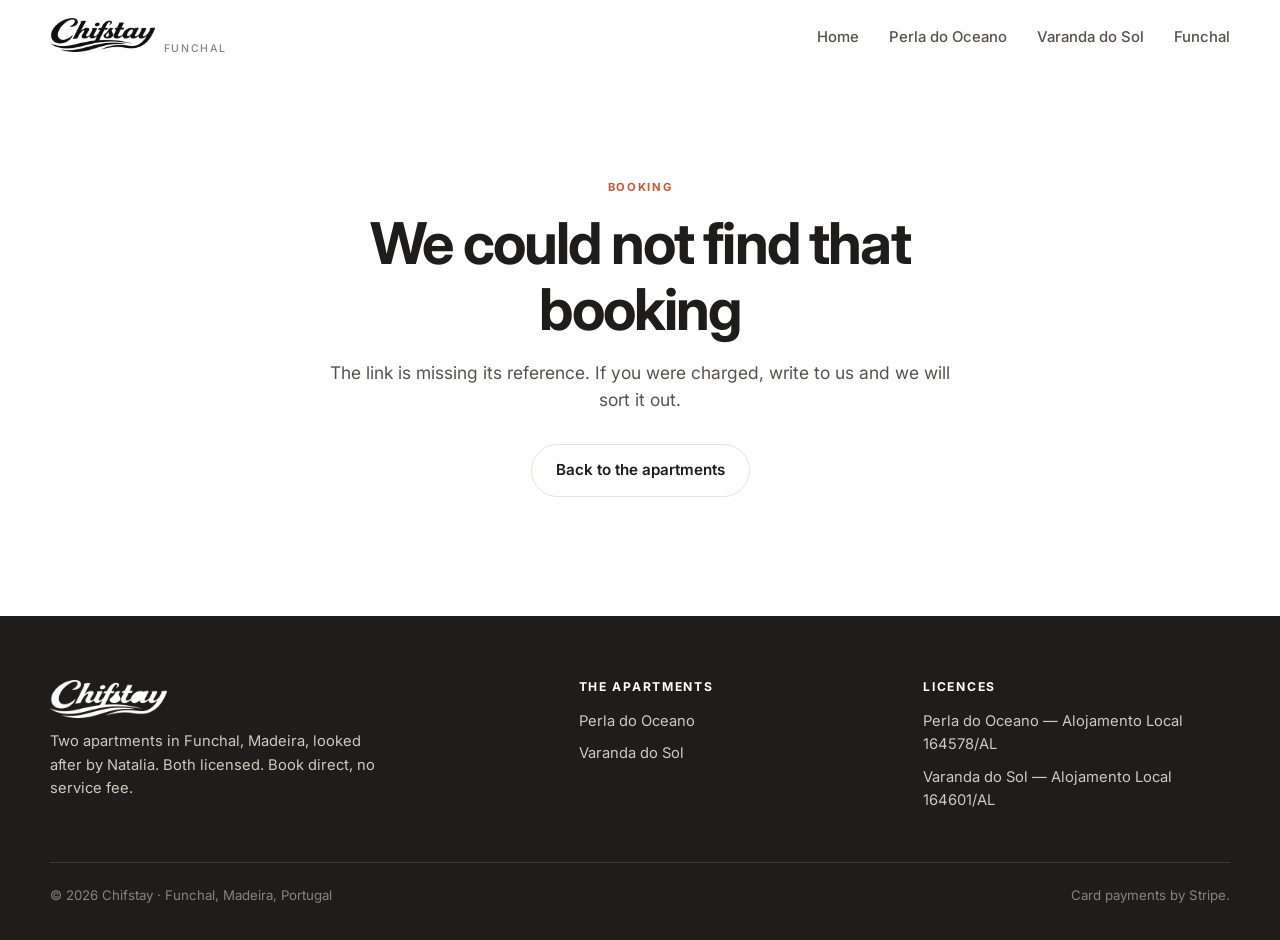
==== booking-done.html @ 0a86af69 "Clean URLs: no .html anywhere, and the home page is / GitHub Pages already served /perla-do-oceano f" ====
<!doctype html>
<html lang="en">
<head>
<meta charset="utf-8"/>
<meta name="viewport" content="width=device-width,initial-scale=1"/>
<title>Booking confirmed | Chifstay</title>
<meta name="description" content="Your Chifstay booking."/>
<meta name="robots" content="noindex,nofollow"/>
<link rel="canonical" href="https://chifstays.com/booking-done"/>
<meta property="og:type" content="website"/>
<meta property="og:title" content="Booking confirmed | Chifstay"/>
<meta property="og:description" content="Your Chifstay booking."/>
<meta property="og:url" content="https://chifstays.com/booking-done"/>
<meta name="twitter:card" content="summary_large_image"/>
<link rel="preconnect" href="https://fonts.googleapis.com"/>
<link rel="preconnect" href="https://fonts.gstatic.com" crossorigin/>
<link href="https://fonts.googleapis.com/css2?family=Inter:wght@400;500;600;700;800&display=swap" rel="stylesheet"/>
<link rel="stylesheet" href="style.css"/>
<script type="application/ld+json">{"@context":"https://schema.org","@type":"WebPage","name":"Booking confirmed"}</script>
</head>
<body>

<nav class="nav">
  <div class="wrap">
    <a class="brand" href="/" aria-label="Chifstay, Funchal">
      <img src="assets/logo-black.webp" alt="Chifstay" width="150" height="40"/>
      <small>Funchal</small>
    </a>
    <button class="nav-toggle" aria-label="Menu" aria-expanded="false"><span></span><span></span><span></span></button>
    <div class="nav-links">
      <a href="/">Home</a>
      <a href="/perla-do-oceano">Perla do Oceano</a>
      <a href="/varanda-do-sol">Varanda do Sol</a>
      <a href="/#funchal">Funchal</a>
    </div>
  </div>
</nav>


<section style="min-height:60vh;display:grid;place-items:center;text-align:center">
  <div class="wrap" style="max-width:620px">
    <p class="eyebrow" id="dnEyebrow">Booking</p>
    <h1 id="dnTitle" style="margin-bottom:16px">Checking your booking…</h1>
    <p class="lede" id="dnText" style="margin-inline:auto">One moment.</p>
    <div id="dnFacts" style="margin-top:26px"></div>
    <p style="margin-top:30px"><a class="btn btn-o" href="/">Back to the apartments</a></p>
  </div>
</section>

<script>
(function () {
  var API = 'https://chifbay-booking-api.chifandcopt.workers.dev/stays';
  var id = new URLSearchParams(location.search).get('id');
  var title = document.getElementById('dnTitle');
  var text  = document.getElementById('dnText');
  var facts = document.getElementById('dnFacts');

  function say(t, p) { title.textContent = t; text.textContent = p; }

  if (!id) { say('We could not find that booking', 'The link is missing its reference. If you were charged, write to us and we will sort it out.'); return; }

  /* The webhook usually lands before the guest does, but not always, so a
     booking still showing as held is worth one retry rather than an alarming
     message about a payment that did go through. */
  var tries = 0;
  (function check() {
    fetch(API + '/v1/booking/' + encodeURIComponent(id))
      .then(function (r) { return r.ok ? r.json() : Promise.reject(); })
      .then(function (b) {
        if (b.status !== 'paid' && tries++ < 4) { setTimeout(check, 2000); return; }
        if (b.status === 'paid') {
          say('You are booked', 'We have your payment and the dates are yours. You will hear from us with the keys and the arrival details.');
          facts.innerHTML = '<ul class="book-list" style="text-align:left;max-width:320px;margin:0 auto">'
            + '<li><span>Arrive</span><b>' + b.from + '</b></li>'
            + '<li><span>Leave</span><b>' + b.to + '</b></li>'
            + '<li><span>Nights</span><b>' + b.nights + '</b></li>'
            + '<li><span>Paid</span><b>&euro;' + (b.amount / 100).toFixed(0) + '</b></li></ul>';
        } else {
          say('Payment not completed', 'Nothing has been charged and the dates have been released. You can pick them again whenever you like.');
        }
      })
      .catch(function () {
        say('We could not load your booking', 'If your card was charged you are booked, and we will be in touch. Otherwise nothing was taken.');
      });
  })();
})();
</script>

<footer>
  <div class="wrap">
    <div class="foot-grid">
      <div>
        <div class="foot-brand"><img src="assets/logo-white.webp" alt="Chifstay" width="170" height="45"/></div>
        <p style="max-width:38ch;margin:0">Two apartments in Funchal, Madeira, looked after by Natalia. Both licensed. Book direct, no service fee.</p>
      </div>
      <div>
        <h4>The apartments</h4>
        <ul>
          <li><a href="/perla-do-oceano">Perla do Oceano</a></li>
          <li><a href="/varanda-do-sol">Varanda do Sol</a></li>
        </ul>
      </div>
      <div>
        <h4>Licences</h4>
        <ul>
          <li>Perla do Oceano — Alojamento Local 164578/AL</li>
          <li>Varanda do Sol — Alojamento Local 164601/AL</li>
        </ul>
      </div>
    </div>
    <div class="foot-legal">
      <span>© 2026 Chifstay · Funchal, Madeira, Portugal</span>
      <span>Card payments by Stripe.</span>
    </div>
  </div>
</footer>

<script src="app.js"></script>

</body>
</html>
---- style.css ----
/* Chifstay — two apartments in Funchal.
 *
 * The brief was: the movement and polish of chifbay.com, but an Airbnb-shaped
 * site with its own colours. So the reveal-on-scroll and the parallax are the
 * same technique as Chifbay, and everything else is deliberately the opposite:
 *
 *   Chifbay   dark navy ground, gold accent, huge serif display type, photos
 *             bled edge to edge, a video hero.
 *   Chifstay  white ground, terracotta accent, one clean sans, photos in a
 *             rounded grid with air around them, a still photo hero.
 *
 * Terracotta and sea teal come from the apartments themselves - the roof tiles
 * and the water in the real photos - not from Airbnb's pink, which belongs to
 * Airbnb.
 */

:root{
  /* ground and ink */
  --paper:#ffffff;
  --sand:#faf8f5;          /* section bands, so white sections still separate */
  --line:#e6e2dc;
  --ink:#1f1d1b;
  --ink-2:#57524c;         /* secondary text, passes AA on both grounds */
  --ink-3:#8a837a;

  /* accents */
  --terra:#c9563a;         /* the roof tiles */
  --terra-dark:#a8402a;
  --teal:#125f63;          /* the water */
  --gold:#c9922f;          /* the review stars only */

  --radius:14px;
  --radius-lg:20px;
  --shadow:0 2px 6px rgba(31,29,27,.05),0 12px 28px rgba(31,29,27,.07);
  --shadow-lift:0 4px 10px rgba(31,29,27,.07),0 20px 44px rgba(31,29,27,.12);
  --wrap:1180px;
  --nav-h:76px;
}

*{box-sizing:border-box}
html{scroll-behavior:smooth}
body{
  margin:0;background:var(--paper);color:var(--ink);
  font-family:'Inter',system-ui,-apple-system,'Segoe UI',sans-serif;
  font-size:16px;line-height:1.6;-webkit-font-smoothing:antialiased;
  overflow-x:hidden;
}
img{max-width:100%;display:block}
a{color:inherit;text-decoration:none}
h1,h2,h3,h4{margin:0;line-height:1.14;letter-spacing:-.022em;font-weight:700}
h1{font-size:clamp(2.1rem,4.6vw,3.6rem);letter-spacing:-.032em}
h2{font-size:clamp(1.6rem,2.9vw,2.4rem)}
h3{font-size:1.12rem}
p{margin:0 0 1em}
.wrap{width:min(100% - 40px,var(--wrap));margin-inline:auto}
.lede{font-size:1.09rem;color:var(--ink-2);max-width:62ch}
.eyebrow{
  font-size:.7rem;font-weight:700;letter-spacing:.15em;text-transform:uppercase;
  color:var(--terra);margin-bottom:14px;
}
.sand{background:var(--sand)}
section{padding:clamp(56px,8vw,104px) 0}
.sec-head{max-width:66ch;margin-bottom:clamp(28px,4vw,48px)}

/* ------------------------------------------------------------------ nav */
.nav{
  position:sticky;top:0;z-index:60;height:var(--nav-h);
  display:flex;align-items:center;
  background:rgba(255,255,255,.86);backdrop-filter:saturate(180%) blur(14px);
  border-bottom:1px solid transparent;transition:border-color .3s,box-shadow .3s;
}
.nav.stuck{border-bottom-color:var(--line);box-shadow:0 1px 12px rgba(31,29,27,.05)}
.nav .wrap{display:flex;align-items:center;justify-content:space-between;gap:24px}
.brand{display:flex;align-items:baseline;gap:9px;font-weight:800;font-size:1.24rem;letter-spacing:-.03em}
.brand span{color:var(--terra)}
.brand small{font-weight:500;font-size:.66rem;letter-spacing:.16em;text-transform:uppercase;color:var(--ink-3)}
.nav-links{display:flex;align-items:center;gap:30px;font-size:.93rem;font-weight:500;color:var(--ink-2)}
.nav-links a{position:relative;padding:4px 0}
.nav-links a::after{
  content:"";position:absolute;left:0;right:100%;bottom:0;height:2px;
  background:var(--terra);transition:right .3s cubic-bezier(.2,.8,.2,1);
}
.nav-links a:hover{color:var(--ink)}
.nav-links a:hover::after{right:0}
.nav-toggle{display:none;background:none;border:0;padding:8px;cursor:pointer}
.nav-toggle span{display:block;width:22px;height:2px;background:var(--ink);margin:5px 0;transition:transform .3s,opacity .3s}

/* ---------------------------------------------------------------- button */
.btn{
  display:inline-flex;align-items:center;justify-content:center;gap:9px;
  padding:13px 24px;border-radius:999px;font-weight:600;font-size:.95rem;
  border:1px solid transparent;cursor:pointer;
  transition:transform .22s cubic-bezier(.2,.8,.2,1),box-shadow .22s,background .22s,color .22s;
}
.btn:hover{transform:translateY(-2px)}
.btn-p{background:var(--terra);color:#fff;box-shadow:0 6px 18px rgba(201,86,58,.26)}
.btn-p:hover{background:var(--terra-dark);box-shadow:0 10px 26px rgba(201,86,58,.34)}
.btn-o{border-color:var(--line);background:#fff;color:var(--ink)}
.btn-o:hover{border-color:var(--ink);box-shadow:var(--shadow)}
.btn-lg{padding:16px 30px;font-size:1rem}

/* ------------------------------------------------------------------ hero
   A photo grid, the way a listing site opens: one tall picture and a stack of
   smaller ones. It also does the work of showing both flats at once, which a
   single hero image cannot. */
.hero{padding:clamp(28px,4vw,44px) 0 clamp(44px,6vw,72px)}
.hero-copy{max-width:min(100%,760px);margin-bottom:clamp(26px,3.4vw,40px)}
.hero h1{max-width:15ch}
.hero h1 em{font-style:normal;color:var(--terra)}
.hero-grid{
  display:grid;gap:12px;border-radius:var(--radius-lg);overflow:hidden;
  grid-template-columns:1.62fr 1fr 1fr;
  grid-template-rows:repeat(2,minmax(0,1fr));
  height:clamp(320px,52vw,540px);
}
.hero-grid figure{margin:0;position:relative;overflow:hidden;background:var(--sand)}
.hero-grid figure:first-child{grid-row:span 2}
.hero-grid img{width:100%;height:100%;object-fit:cover;transition:transform 1.1s cubic-bezier(.2,.8,.2,1)}
.hero-grid figure:hover img{transform:scale(1.045)}
.hero-facts{display:flex;flex-wrap:wrap;gap:8px 26px;margin-top:24px;font-size:.9rem;color:var(--ink-2)}
.hero-facts b{color:var(--ink);font-weight:600}

/* ------------------------------------------------------------ stay cards */
.stays{display:grid;gap:clamp(24px,3vw,36px);grid-template-columns:repeat(2,1fr)}
.stay{
  background:#fff;border:1px solid var(--line);border-radius:var(--radius-lg);
  overflow:hidden;display:flex;flex-direction:column;
  transition:transform .35s cubic-bezier(.2,.8,.2,1),box-shadow .35s,border-color .35s;
}
.stay:hover{transform:translateY(-6px);box-shadow:var(--shadow-lift);border-color:transparent}
.stay-shot{position:relative;aspect-ratio:4/3;overflow:hidden;background:var(--sand)}
.stay-shot img{width:100%;height:100%;object-fit:cover;transition:transform 1.1s cubic-bezier(.2,.8,.2,1)}
.stay:hover .stay-shot img{transform:scale(1.05)}
.badge{
  position:absolute;top:14px;left:14px;z-index:2;
  background:rgba(255,255,255,.95);border-radius:999px;padding:7px 14px;
  font-size:.74rem;font-weight:700;letter-spacing:.03em;box-shadow:var(--shadow);
}
.stay-body{padding:22px 24px 26px;display:flex;flex-direction:column;flex:1}
.stay-top{display:flex;align-items:flex-start;justify-content:space-between;gap:14px}
.rating{display:inline-flex;align-items:center;gap:5px;font-size:.9rem;font-weight:600;white-space:nowrap}
.rating svg{width:14px;height:14px;fill:var(--gold)}
.rating span{color:var(--ink-3);font-weight:400}
.stay-where{color:var(--ink-3);font-size:.9rem;margin:5px 0 12px}
.stay-body p{color:var(--ink-2);font-size:.96rem}
.stay-meta{
  display:flex;flex-wrap:wrap;gap:6px 16px;margin:2px 0 20px;
  font-size:.87rem;color:var(--ink-2);
}
.stay-meta span{display:inline-flex;align-items:center;gap:7px}
.stay-meta svg{width:15px;height:15px;stroke:var(--ink-3);fill:none;stroke-width:1.7}
.stay-cta{margin-top:auto;display:flex;gap:10px;flex-wrap:wrap}

/* ------------------------------------------------------------- feature row */
.feats{display:grid;gap:clamp(22px,3vw,34px);grid-template-columns:repeat(3,1fr)}
.feat{padding:26px;border-radius:var(--radius);background:#fff;border:1px solid var(--line)}
.feat .ico{
  width:42px;height:42px;border-radius:12px;display:grid;place-items:center;
  background:rgba(201,86,58,.09);margin-bottom:16px;
}
.feat .ico svg{width:20px;height:20px;stroke:var(--terra);fill:none;stroke-width:1.8}
.feat h3{margin-bottom:8px}
.feat p{color:var(--ink-2);font-size:.95rem;margin:0}

/* --------------------------------------------------------------- listing */
.listing-head{padding:clamp(24px,3vw,36px) 0 0}
.listing-head h1{margin-bottom:10px}
.listing-sub{display:flex;flex-wrap:wrap;align-items:center;gap:8px 18px;color:var(--ink-2);font-size:.95rem}
.gal{
  display:grid;gap:10px;grid-template-columns:2fr 1fr 1fr;
  grid-template-rows:repeat(2,minmax(0,1fr));
  height:clamp(300px,44vw,480px);border-radius:var(--radius-lg);overflow:hidden;margin:24px 0;
}
.gal figure{margin:0;overflow:hidden;position:relative;background:var(--sand);cursor:zoom-in}
.gal figure:first-child{grid-row:span 2}
.gal img{width:100%;height:100%;object-fit:cover;transition:transform 1s cubic-bezier(.2,.8,.2,1)}
.gal figure:hover img{transform:scale(1.05)}
.gal-more{
  position:absolute;right:16px;bottom:16px;background:rgba(255,255,255,.95);
  border-radius:10px;padding:9px 15px;font-size:.85rem;font-weight:600;box-shadow:var(--shadow);
}
.cols{display:grid;grid-template-columns:1fr 380px;gap:clamp(30px,4vw,58px);align-items:start}
.facts{display:flex;flex-wrap:wrap;align-items:center;gap:10px 28px;padding-bottom:26px;border-bottom:1px solid var(--line);margin-bottom:26px}
.facts span{display:inline-flex;align-items:center;gap:9px}
/* without an explicit size an inline SVG takes its natural box, which here was
   about 300px tall and pushed the row apart */
.facts svg{width:18px;height:18px;stroke:var(--ink-3);fill:none;stroke-width:1.7;flex:none}
.facts b{font-weight:600}

/* the every-room grid: photos vary in shape, so the frame has to be fixed or
   the rows go ragged */
.shots{display:grid;gap:14px;grid-template-columns:repeat(3,1fr)}
.shots figure{margin:0;aspect-ratio:4/3;overflow:hidden;border-radius:var(--radius);background:var(--sand);cursor:zoom-in}
.shots img{width:100%;height:100%;object-fit:cover;transition:transform 1s cubic-bezier(.2,.8,.2,1)}
.shots figure:hover img{transform:scale(1.05)}
@media(max-width:860px){.shots{grid-template-columns:repeat(2,1fr)}}
@media(max-width:560px){.shots{grid-template-columns:1fr}}
.amen{display:grid;grid-template-columns:repeat(2,1fr);gap:13px 24px;margin:0;padding:0;list-style:none}
.amen li{display:flex;align-items:center;gap:11px;color:var(--ink-2);font-size:.96rem}
.amen svg{width:17px;height:17px;stroke:var(--teal);fill:none;stroke-width:1.7;flex:none}
.amen li.off{color:var(--ink-3);text-decoration:line-through;text-decoration-color:var(--line)}
.amen li.off svg{stroke:var(--ink-3)}

/* booking card: sticky on desktop, a plain block on a phone */
.book{
  position:sticky;top:calc(var(--nav-h) + 22px);
  border:1px solid var(--line);border-radius:var(--radius-lg);
  padding:24px;box-shadow:var(--shadow);background:#fff;
}
.book .rating{margin-bottom:14px}
.book h3{margin-bottom:6px}
.book .note{font-size:.86rem;color:var(--ink-3);margin:14px 0 0}
.book .btn{width:100%}
.book-list{list-style:none;margin:18px 0 0;padding:18px 0 0;border-top:1px solid var(--line);font-size:.9rem;color:var(--ink-2)}
.book-list li{display:flex;justify-content:space-between;gap:14px;padding:5px 0}

/* --------------------------------------------------------------- reviews */
.revs{display:grid;gap:20px;grid-template-columns:repeat(3,1fr)}
.rev{border:1px solid var(--line);border-radius:var(--radius);padding:22px;background:#fff}
.rev .stars{color:var(--gold);letter-spacing:2px;font-size:.85rem;margin-bottom:10px}
.rev p{font-size:.95rem;color:var(--ink-2)}
.rev cite{font-style:normal;font-weight:600;font-size:.9rem}

/* -------------------------------------------------------------------- faq */
.faq{max-width:820px}
.faq details{border-bottom:1px solid var(--line);padding:20px 0}
.faq summary{
  cursor:pointer;font-weight:600;list-style:none;display:flex;
  justify-content:space-between;align-items:center;gap:20px;
}
.faq summary::-webkit-details-marker{display:none}
.faq summary::after{content:"+";font-size:1.4rem;color:var(--terra);transition:transform .3s;line-height:1}
.faq details[open] summary::after{transform:rotate(45deg)}
.faq p{margin:14px 0 0;color:var(--ink-2)}

/* ----------------------------------------------------------------- footer */
footer{background:var(--ink);color:#cfc9c1;padding:64px 0 34px;font-size:.92rem}
footer a:hover{color:#fff}
.foot-grid{display:grid;grid-template-columns:1.6fr 1fr 1fr;gap:38px;margin-bottom:40px}
footer h4{color:#fff;font-size:.76rem;letter-spacing:.14em;text-transform:uppercase;margin-bottom:16px;font-weight:700}
footer ul{list-style:none;margin:0;padding:0}
footer li{margin-bottom:9px}
.foot-brand{font-size:1.3rem;font-weight:800;color:#fff;letter-spacing:-.03em;margin-bottom:12px}
.foot-brand span{color:var(--terra)}
.foot-legal{border-top:1px solid rgba(255,255,255,.13);padding-top:22px;display:flex;flex-wrap:wrap;gap:8px 26px;justify-content:space-between;color:var(--ink-3);font-size:.83rem}

/* --------------------------------------------------------------- lightbox */
.lb{
  position:fixed;inset:0;z-index:200;background:rgba(20,18,16,.94);
  display:none;place-items:center;padding:28px;
}
.lb.on{display:grid}
.lb img{max-width:min(1200px,94vw);max-height:88vh;object-fit:contain;border-radius:8px}
.lb-close,.lb-prev,.lb-next{
  position:absolute;background:rgba(255,255,255,.12);border:0;color:#fff;
  width:46px;height:46px;border-radius:50%;font-size:1.3rem;cursor:pointer;
  display:grid;place-items:center;transition:background .2s;
}
.lb-close:hover,.lb-prev:hover,.lb-next:hover{background:rgba(255,255,255,.26)}
.lb-close{top:22px;right:22px}
.lb-prev{left:22px;top:50%;transform:translateY(-50%)}
.lb-next{right:22px;top:50%;transform:translateY(-50%)}
.lb-count{position:absolute;bottom:24px;left:50%;transform:translateX(-50%);color:#fff;font-size:.86rem;opacity:.75}

/* ------------------------------------------------------------------ motion
   Same idea as Chifbay: everything with .rv starts a little low and faded, and
   an IntersectionObserver adds .in when it arrives. Children of .rv-group are
   staggered by an inline delay so a row of cards arrives one after another. */
.rv{opacity:0;transform:translateY(24px);
    transition:opacity .8s cubic-bezier(.16,.8,.16,1),transform .8s cubic-bezier(.16,.8,.16,1)}
.rv.in{opacity:1;transform:none}

@media (prefers-reduced-motion:reduce){
  html{scroll-behavior:auto}
  .rv{opacity:1;transform:none;transition:none}
  .stay:hover,.btn:hover{transform:none}
  .hero-grid img,.gal img,.stay-shot img{transition:none}
}

/* ------------------------------------------------------------- responsive */
@media (max-width:960px){
  .cols{grid-template-columns:1fr}
  .book{position:static}
  .stays,.feats,.revs,.foot-grid{grid-template-columns:1fr}
  .feats,.revs{gap:16px}
}
@media (max-width:760px){
  .nav-links{
    position:fixed;inset:var(--nav-h) 0 auto;background:#fff;flex-direction:column;
    align-items:stretch;gap:0;padding:8px 20px 22px;border-bottom:1px solid var(--line);
    transform:translateY(-120%);transition:transform .34s cubic-bezier(.2,.8,.2,1);
  }
  .nav-links.open{transform:none}
  .nav-links a{padding:14px 0;border-bottom:1px solid var(--line)}
  .nav-toggle{display:block}
  .hero-grid,.gal{grid-template-columns:1fr;grid-template-rows:none;height:auto}
  .hero-grid figure:first-child,.gal figure:first-child{grid-row:auto}
  .hero-grid figure,.gal figure{aspect-ratio:4/3}
  .hero-grid figure:nth-child(n+3),.gal figure:nth-child(n+3){display:none}
  .amen{grid-template-columns:1fr}
}

/* ------------------------------------------------------------------ prices */
.price{font-size:.96rem;color:var(--ink-2);margin:0 0 16px}
.price b{color:var(--ink);font-size:1.05rem}
.price span{display:block;color:var(--terra);font-size:.85rem;font-weight:600;margin-top:2px}
.book-price{font-size:1.6rem;font-weight:700;letter-spacing:-.03em;margin:2px 0 4px}
.book-price span{font-size:.95rem;font-weight:400;color:var(--ink-2)}
.book-save{font-size:.88rem;color:var(--terra);font-weight:600;margin:0 0 14px}

/* --------------------------------------------------------------- wordmark
   The logo is a raster wordmark, so it is exported twice rather than
   recoloured by CSS: inverting anti-aliased black leaves grey fringes on the
   dark footer. Black on the nav, white on the footer, each with its own alpha. */
.brand img{height:34px;width:auto;display:block}
.foot-brand img{height:38px;width:auto;margin-bottom:12px}
@media (max-width:760px){ .brand img{height:28px} .brand small{display:none} }

/* ----------------------------------------------------------------- booking
   Lives inside the sticky card. Taken nights are struck through as well as
   greyed: colour alone is not a signal a colour-blind guest can read. */
.bk-wait,.bk-down{font-size:.92rem;color:var(--ink-2)}
.bk-down{border:1px solid var(--line);border-radius:var(--radius);padding:16px;background:var(--sand)}
.bk-down p{margin:0 0 8px}.bk-down p:last-child{margin:0;color:var(--ink-3);font-size:.86rem}
.bk-head{display:flex;align-items:center;justify-content:space-between;margin-bottom:12px}
.bk-head strong{font-size:.98rem}
.bk-nav{width:32px;height:32px;border-radius:50%;border:1px solid var(--line);background:#fff;
  cursor:pointer;font-size:1.1rem;line-height:1;color:var(--ink);transition:border-color .2s,background .2s}
.bk-nav:hover:not(:disabled){border-color:var(--ink)}
.bk-nav:disabled{opacity:.3;cursor:default}
.bk-grid{display:grid;grid-template-columns:repeat(7,1fr);gap:3px;margin-bottom:16px}
.bk-dow{text-align:center;font-size:.68rem;font-weight:700;letter-spacing:.06em;color:var(--ink-3);padding:4px 0}
.bk-pad{aspect-ratio:1}
.bk-day{aspect-ratio:1;border:0;background:none;border-radius:8px;cursor:pointer;font-size:.85rem;
  color:var(--ink);font-family:inherit;transition:background .15s,color .15s}
.bk-day:hover:not(:disabled){background:rgba(201,86,58,.12)}
.bk-day.is-taken{color:var(--ink-3);text-decoration:line-through;cursor:not-allowed}
.bk-day.is-past{color:var(--line);cursor:not-allowed}
.bk-day.is-from,.bk-day.is-to{background:var(--terra);color:#fff;font-weight:700}
.bk-day.is-mid{background:rgba(201,86,58,.16)}
.bk-sum{border-top:1px solid var(--line);padding-top:14px}
.bk-hint{font-size:.9rem;color:var(--ink-2);margin:0 0 6px}
.bk-rate{font-size:1.05rem;font-weight:700;margin:0}
.bk-row{display:flex;justify-content:space-between;gap:12px;font-size:.92rem;margin-bottom:10px}
.bk-total{display:flex;justify-content:space-between;align-items:baseline;gap:12px;
  padding:12px 0;border-top:1px solid var(--line);border-bottom:1px solid var(--line);margin-bottom:14px}
.bk-amount{font-size:1.5rem;letter-spacing:-.03em}
.bk-field{display:block;margin-bottom:10px}
.bk-field span{display:block;font-size:.78rem;font-weight:600;color:var(--ink-2);margin-bottom:4px}
.bk-field input{width:100%;padding:11px 13px;border:1px solid var(--line);border-radius:10px;
  font-family:inherit;font-size:.95rem;color:var(--ink);background:#fff}
.bk-field input:focus{outline:none;border-color:var(--terra);box-shadow:0 0 0 3px rgba(201,86,58,.14)}
.bk-go{width:100%;margin-top:4px}
.bk-note{font-size:.8rem;color:var(--ink-3);margin:10px 0 0;text-align:center}
.bk-err{font-size:.86rem;color:var(--terra-dark);font-weight:600;margin:10px 0 0}
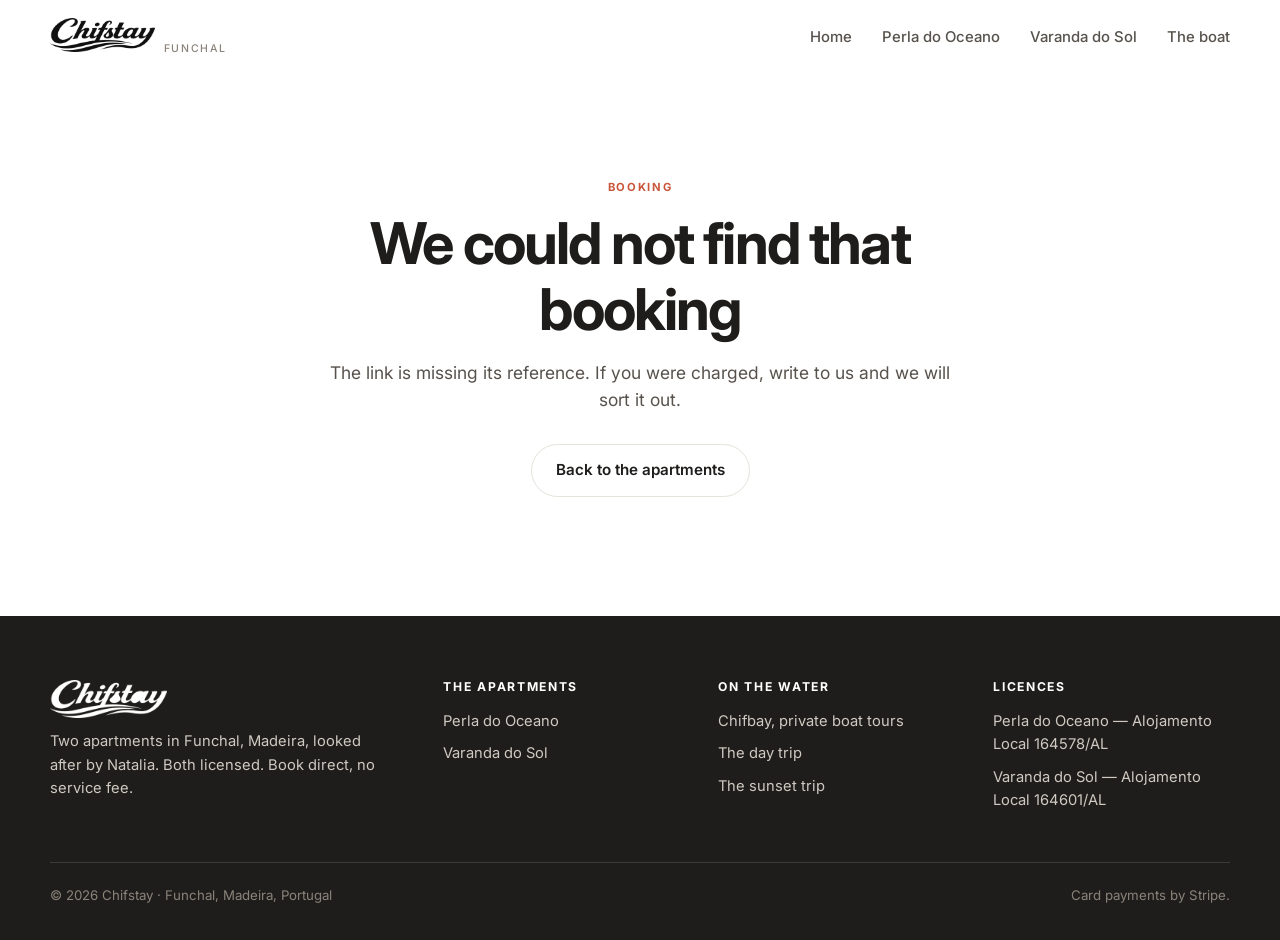
==== commit 4e066122: "Three fixes: the seven night rule, the phone menu, and links to the boat THE SEVEN NIGHT RULE WAS IN" ====
--- a/booking-done.html
+++ b/booking-done.html
@@ -31,7 +31,7 @@
       <a href="/">Home</a>
       <a href="/perla-do-oceano">Perla do Oceano</a>
       <a href="/varanda-do-sol">Varanda do Sol</a>
-      <a href="/#funchal">Funchal</a>
+      <a href="/#boat">The boat</a>
     </div>
   </div>
 </nav>
@@ -101,6 +101,14 @@
         </ul>
       </div>
       <div>
+        <h4>On the water</h4>
+        <ul>
+          <li><a href="https://chifbay.com" rel="noopener">Chifbay, private boat tours</a></li>
+          <li><a href="https://chifbay.com/hidden-coves-half-day" rel="noopener">The day trip</a></li>
+          <li><a href="https://chifbay.com/sunset-cruise" rel="noopener">The sunset trip</a></li>
+        </ul>
+      </div>
+      <div>
         <h4>Licences</h4>
         <ul>
           <li>Perla do Oceano — Alojamento Local 164578/AL</li>
--- a/style.css
+++ b/style.css
@@ -236,7 +236,7 @@
 /* ----------------------------------------------------------------- footer */
 footer{background:var(--ink);color:#cfc9c1;padding:64px 0 34px;font-size:.92rem}
 footer a:hover{color:#fff}
-.foot-grid{display:grid;grid-template-columns:1.6fr 1fr 1fr;gap:38px;margin-bottom:40px}
+.foot-grid{display:grid;grid-template-columns:1.5fr 1fr 1fr 1fr;gap:38px;margin-bottom:40px}
 footer h4{color:#fff;font-size:.76rem;letter-spacing:.14em;text-transform:uppercase;margin-bottom:16px;font-weight:700}
 footer ul{list-style:none;margin:0;padding:0}
 footer li{margin-bottom:9px}
@@ -285,12 +285,19 @@
   .feats,.revs{gap:16px}
 }
 @media (max-width:760px){
+  /* Closed, this panel must be gone, not merely pushed up. translateY(-120%)
+     was measured leaving its last 28px and its bottom border showing over the
+     header as a stray line across the top of every phone page: the panel sits
+     at top:76px, so a percentage of its own height never clears the header.
+     visibility does clear it, whatever the height turns out to be. */
   .nav-links{
     position:fixed;inset:var(--nav-h) 0 auto;background:#fff;flex-direction:column;
     align-items:stretch;gap:0;padding:8px 20px 22px;border-bottom:1px solid var(--line);
-    transform:translateY(-120%);transition:transform .34s cubic-bezier(.2,.8,.2,1);
+    visibility:hidden;transform:translateY(-14px);opacity:0;
+    transition:transform .3s cubic-bezier(.2,.8,.2,1),opacity .24s,visibility 0s .3s;
+    box-shadow:0 14px 30px rgba(31,29,27,.09);
   }
-  .nav-links.open{transform:none}
+  .nav-links.open{visibility:visible;transform:none;opacity:1;transition-delay:0s}
   .nav-links a{padding:14px 0;border-bottom:1px solid var(--line)}
   .nav-toggle{display:block}
   .hero-grid,.gal{grid-template-columns:1fr;grid-template-rows:none;height:auto}
@@ -353,3 +360,5 @@
 .bk-go{width:100%;margin-top:4px}
 .bk-note{font-size:.8rem;color:var(--ink-3);margin:10px 0 0;text-align:center}
 .bk-err{font-size:.86rem;color:var(--terra-dark);font-weight:600;margin:10px 0 0}
+.bk-day.is-short{color:var(--line);cursor:not-allowed}
+.bk-rule{font-size:.84rem;color:var(--terra);font-weight:600;margin:0 0 8px;line-height:1.45}
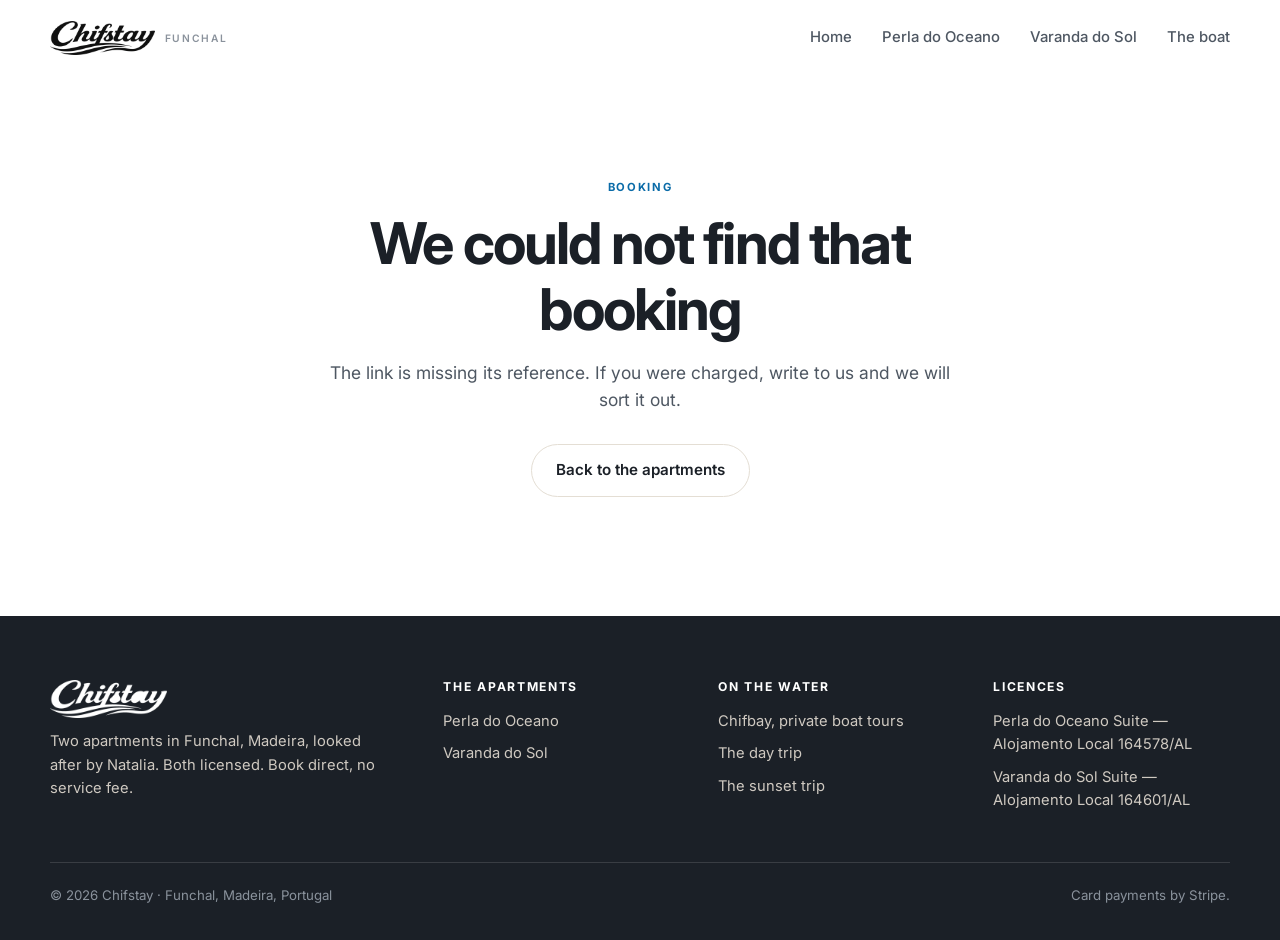
==== commit d5d737cb: "Name the flats Perla do Oceano Suite and Varanda do Sol Suite, as on Google" ====
--- a/booking-done.html
+++ b/booking-done.html
@@ -111,8 +111,8 @@
       <div>
         <h4>Licences</h4>
         <ul>
-          <li>Perla do Oceano — Alojamento Local 164578/AL</li>
-          <li>Varanda do Sol — Alojamento Local 164601/AL</li>
+          <li>Perla do Oceano Suite — Alojamento Local 164578/AL</li>
+          <li>Varanda do Sol Suite — Alojamento Local 164601/AL</li>
         </ul>
       </div>
     </div>
--- a/style.css
+++ b/style.css
@@ -6,33 +6,43 @@
  *
  *   Chifbay   dark navy ground, gold accent, huge serif display type, photos
  *             bled edge to edge, a video hero.
- *   Chifstay  white ground, terracotta accent, one clean sans, photos in a
+ *   Chifstay  white ground, sea-blue accent, one clean sans, photos in a
  *             rounded grid with air around them, a still photo hero.
  *
- * Terracotta and sea teal come from the apartments themselves - the roof tiles
- * and the water in the real photos - not from Airbnb's pink, which belongs to
- * Airbnb.
+ * The accent is the blue of the water in the real photos, not Airbnb's pink,
+ * which belongs to Airbnb.
  */
 
 :root{
+  /* The palette is read off the photographs, not chosen.
+     Measured across all 28 images: the dominant colour is warm sand at hue 30
+     with saturation around 0.25, and the only strongly saturated thing in any
+     frame is the sky and sea at hue 210, saturation 0.75.
+     The old terracotta accent sat at hue 15-30, the same family as the sand, so
+     it never separated from the photos and everything read muddy-warm. The
+     accent is now the blue: it is the one colour the pictures already contain
+     that nothing else on the page competes with, and it is what guests are
+     paying for. */
+
   /* ground and ink */
   --paper:#ffffff;
-  --sand:#faf8f5;          /* section bands, so white sections still separate */
-  --line:#e6e2dc;
-  --ink:#1f1d1b;
-  --ink-2:#57524c;         /* secondary text, passes AA on both grounds */
-  --ink-3:#8a837a;
+  --sand:#f7f4ef;          /* the warm neutral the rooms actually are */
+  --line:#e4ded4;
+  --ink:#1b2027;           /* charcoal with a blue cast, not a brown one */
+  --ink-2:#4e5762;
+  --ink-3:#8a929c;
 
   /* accents */
-  --terra:#c9563a;         /* the roof tiles */
-  --terra-dark:#a8402a;
-  --teal:#125f63;          /* the water */
-  --gold:#c9922f;          /* the review stars only */
+  --sea:#0a6ba8;           /* the water */
+  --sea-dark:#08507f;
+  --sea-soft:#e8f1f8;
+  --sand-deep:#a8895f;     /* the terracotta roofs, kept for small marks only */
+  --gold:#c9922f;          /* review stars only */
 
   --radius:14px;
   --radius-lg:20px;
-  --shadow:0 2px 6px rgba(31,29,27,.05),0 12px 28px rgba(31,29,27,.07);
-  --shadow-lift:0 4px 10px rgba(31,29,27,.07),0 20px 44px rgba(31,29,27,.12);
+  --shadow:0 2px 6px rgba(27,32,39,.05),0 12px 28px rgba(27,32,39,.07);
+  --shadow-lift:0 4px 10px rgba(27,32,39,.07),0 20px 44px rgba(27,32,39,.12);
   --wrap:1180px;
   --nav-h:76px;
 }
@@ -56,7 +66,7 @@
 .lede{font-size:1.09rem;color:var(--ink-2);max-width:62ch}
 .eyebrow{
   font-size:.7rem;font-weight:700;letter-spacing:.15em;text-transform:uppercase;
-  color:var(--terra);margin-bottom:14px;
+  color:var(--sea);margin-bottom:14px;
 }
 .sand{background:var(--sand)}
 section{padding:clamp(56px,8vw,104px) 0}
@@ -71,14 +81,18 @@
 }
 .nav.stuck{border-bottom-color:var(--line);box-shadow:0 1px 12px rgba(31,29,27,.05)}
 .nav .wrap{display:flex;align-items:center;justify-content:space-between;gap:24px}
-.brand{display:flex;align-items:baseline;gap:9px;font-weight:800;font-size:1.24rem;letter-spacing:-.03em}
-.brand span{color:var(--terra)}
-.brand small{font-weight:500;font-size:.66rem;letter-spacing:.16em;text-transform:uppercase;color:var(--ink-3)}
+/* center, not baseline. An image's baseline is its bottom edge, so FUNCHAL was
+   hanging off the foot of the wordmark, measured at 14.4px below its centre.
+   The art's own optical centre is 9px off in a 400px file, which is under a
+   pixel at the size it is drawn, so the box centre is the right anchor. */
+.brand{display:flex;align-items:center;gap:10px;font-weight:800;font-size:1.24rem;letter-spacing:-.03em}
+.brand span{color:var(--sea)}
+.brand small{font-weight:600;font-size:.64rem;line-height:1;padding-top:2px;letter-spacing:.16em;text-transform:uppercase;color:var(--ink-3)}
 .nav-links{display:flex;align-items:center;gap:30px;font-size:.93rem;font-weight:500;color:var(--ink-2)}
 .nav-links a{position:relative;padding:4px 0}
 .nav-links a::after{
   content:"";position:absolute;left:0;right:100%;bottom:0;height:2px;
-  background:var(--terra);transition:right .3s cubic-bezier(.2,.8,.2,1);
+  background:var(--sea);transition:right .3s cubic-bezier(.2,.8,.2,1);
 }
 .nav-links a:hover{color:var(--ink)}
 .nav-links a:hover::after{right:0}
@@ -93,8 +107,8 @@
   transition:transform .22s cubic-bezier(.2,.8,.2,1),box-shadow .22s,background .22s,color .22s;
 }
 .btn:hover{transform:translateY(-2px)}
-.btn-p{background:var(--terra);color:#fff;box-shadow:0 6px 18px rgba(201,86,58,.26)}
-.btn-p:hover{background:var(--terra-dark);box-shadow:0 10px 26px rgba(201,86,58,.34)}
+.btn-p{background:var(--sea);color:#fff;box-shadow:0 6px 18px rgba(10,107,168,.26)}
+.btn-p:hover{background:var(--sea-dark);box-shadow:0 10px 26px rgba(10,107,168,.34)}
 .btn-o{border-color:var(--line);background:#fff;color:var(--ink)}
 .btn-o:hover{border-color:var(--ink);box-shadow:var(--shadow)}
 .btn-lg{padding:16px 30px;font-size:1rem}
@@ -106,7 +120,7 @@
 .hero{padding:clamp(28px,4vw,44px) 0 clamp(44px,6vw,72px)}
 .hero-copy{max-width:min(100%,760px);margin-bottom:clamp(26px,3.4vw,40px)}
 .hero h1{max-width:15ch}
-.hero h1 em{font-style:normal;color:var(--terra)}
+.hero h1 em{font-style:normal;color:var(--sea)}
 .hero-grid{
   display:grid;gap:12px;border-radius:var(--radius-lg);overflow:hidden;
   grid-template-columns:1.62fr 1fr 1fr;
@@ -156,9 +170,9 @@
 .feat{padding:26px;border-radius:var(--radius);background:#fff;border:1px solid var(--line)}
 .feat .ico{
   width:42px;height:42px;border-radius:12px;display:grid;place-items:center;
-  background:rgba(201,86,58,.09);margin-bottom:16px;
-}
-.feat .ico svg{width:20px;height:20px;stroke:var(--terra);fill:none;stroke-width:1.8}
+  background:rgba(10,107,168,.09);margin-bottom:16px;
+}
+.feat .ico svg{width:20px;height:20px;stroke:var(--sea);fill:none;stroke-width:1.8}
 .feat h3{margin-bottom:8px}
 .feat p{color:var(--ink-2);font-size:.95rem;margin:0}
 
@@ -197,7 +211,7 @@
 @media(max-width:560px){.shots{grid-template-columns:1fr}}
 .amen{display:grid;grid-template-columns:repeat(2,1fr);gap:13px 24px;margin:0;padding:0;list-style:none}
 .amen li{display:flex;align-items:center;gap:11px;color:var(--ink-2);font-size:.96rem}
-.amen svg{width:17px;height:17px;stroke:var(--teal);fill:none;stroke-width:1.7;flex:none}
+.amen svg{width:17px;height:17px;stroke:var(--sand-deep);fill:none;stroke-width:1.7;flex:none}
 .amen li.off{color:var(--ink-3);text-decoration:line-through;text-decoration-color:var(--line)}
 .amen li.off svg{stroke:var(--ink-3)}
 
@@ -229,7 +243,7 @@
   justify-content:space-between;align-items:center;gap:20px;
 }
 .faq summary::-webkit-details-marker{display:none}
-.faq summary::after{content:"+";font-size:1.4rem;color:var(--terra);transition:transform .3s;line-height:1}
+.faq summary::after{content:"+";font-size:1.4rem;color:var(--sea);transition:transform .3s;line-height:1}
 .faq details[open] summary::after{transform:rotate(45deg)}
 .faq p{margin:14px 0 0;color:var(--ink-2)}
 
@@ -241,7 +255,7 @@
 footer ul{list-style:none;margin:0;padding:0}
 footer li{margin-bottom:9px}
 .foot-brand{font-size:1.3rem;font-weight:800;color:#fff;letter-spacing:-.03em;margin-bottom:12px}
-.foot-brand span{color:var(--terra)}
+.foot-brand span{color:var(--sea)}
 .foot-legal{border-top:1px solid rgba(255,255,255,.13);padding-top:22px;display:flex;flex-wrap:wrap;gap:8px 26px;justify-content:space-between;color:var(--ink-3);font-size:.83rem}
 
 /* --------------------------------------------------------------- lightbox */
@@ -310,10 +324,10 @@
 /* ------------------------------------------------------------------ prices */
 .price{font-size:.96rem;color:var(--ink-2);margin:0 0 16px}
 .price b{color:var(--ink);font-size:1.05rem}
-.price span{display:block;color:var(--terra);font-size:.85rem;font-weight:600;margin-top:2px}
+.price span{display:block;color:var(--sea);font-size:.85rem;font-weight:600;margin-top:2px}
 .book-price{font-size:1.6rem;font-weight:700;letter-spacing:-.03em;margin:2px 0 4px}
 .book-price span{font-size:.95rem;font-weight:400;color:var(--ink-2)}
-.book-save{font-size:.88rem;color:var(--terra);font-weight:600;margin:0 0 14px}
+.book-save{font-size:.88rem;color:var(--sea);font-weight:600;margin:0 0 14px}
 
 /* --------------------------------------------------------------- wordmark
    The logo is a raster wordmark, so it is exported twice rather than
@@ -340,11 +354,11 @@
 .bk-pad{aspect-ratio:1}
 .bk-day{aspect-ratio:1;border:0;background:none;border-radius:8px;cursor:pointer;font-size:.85rem;
   color:var(--ink);font-family:inherit;transition:background .15s,color .15s}
-.bk-day:hover:not(:disabled){background:rgba(201,86,58,.12)}
+.bk-day:hover:not(:disabled){background:rgba(10,107,168,.12)}
 .bk-day.is-taken{color:var(--ink-3);text-decoration:line-through;cursor:not-allowed}
 .bk-day.is-past{color:var(--line);cursor:not-allowed}
-.bk-day.is-from,.bk-day.is-to{background:var(--terra);color:#fff;font-weight:700}
-.bk-day.is-mid{background:rgba(201,86,58,.16)}
+.bk-day.is-from,.bk-day.is-to{background:var(--sea);color:#fff;font-weight:700}
+.bk-day.is-mid{background:rgba(10,107,168,.16)}
 .bk-sum{border-top:1px solid var(--line);padding-top:14px}
 .bk-hint{font-size:.9rem;color:var(--ink-2);margin:0 0 6px}
 .bk-rate{font-size:1.05rem;font-weight:700;margin:0}
@@ -356,9 +370,47 @@
 .bk-field span{display:block;font-size:.78rem;font-weight:600;color:var(--ink-2);margin-bottom:4px}
 .bk-field input{width:100%;padding:11px 13px;border:1px solid var(--line);border-radius:10px;
   font-family:inherit;font-size:.95rem;color:var(--ink);background:#fff}
-.bk-field input:focus{outline:none;border-color:var(--terra);box-shadow:0 0 0 3px rgba(201,86,58,.14)}
+.bk-field input:focus{outline:none;border-color:var(--sea);box-shadow:0 0 0 3px rgba(10,107,168,.14)}
 .bk-go{width:100%;margin-top:4px}
 .bk-note{font-size:.8rem;color:var(--ink-3);margin:10px 0 0;text-align:center}
-.bk-err{font-size:.86rem;color:var(--terra-dark);font-weight:600;margin:10px 0 0}
+.bk-err{font-size:.86rem;color:var(--sea-dark);font-weight:600;margin:10px 0 0}
 .bk-day.is-short{color:var(--line);cursor:not-allowed}
-.bk-rule{font-size:.84rem;color:var(--terra);font-weight:600;margin:0 0 8px;line-height:1.45}
+.bk-rule{font-size:.84rem;color:var(--sea);font-weight:600;margin:0 0 8px;line-height:1.45}
+
+/* One gallery: the five in the grid are laid out, the rest sit in the same
+   container as [hidden] so the lightbox has them in order without lengthening
+   the page. display:none on [hidden] is already in the reset. */
+.gal figure[hidden]{display:none}
+.gal-more{cursor:zoom-in}
+
+/* ------------------------------------------------------------ flat blocks
+   One section per apartment instead of a single grid mixing both. On a phone
+   they stack into two clean screens, which is the whole point: a mixed grid of
+   six photos told a visitor nothing about which flat was which. */
+.intro{padding:clamp(30px,5vw,56px) 0 clamp(20px,3vw,32px)}
+.intro .lede{margin-top:16px}
+.flat{padding:clamp(40px,5.5vw,72px) 0}
+.flat-in{display:grid;grid-template-columns:1.15fr 1fr;gap:clamp(26px,4vw,52px);align-items:center}
+.flat-in.flip .flat-shots{order:2}
+.flat-shots{display:grid;grid-template-columns:1fr 1fr;grid-template-rows:repeat(2,1fr);
+  gap:10px;border-radius:var(--radius-lg);overflow:hidden;aspect-ratio:4/3}
+.flat-shots figure{margin:0;overflow:hidden;background:var(--sand)}
+.flat-shots figure.lead{grid-row:span 2}
+.flat-shots img{width:100%;height:100%;object-fit:cover;transition:transform 1.1s cubic-bezier(.2,.8,.2,1)}
+.flat-shots figure:hover img{transform:scale(1.05)}
+.badge-flat{display:inline-block;background:var(--sea-soft);color:var(--sea-dark);border-radius:999px;
+  padding:6px 14px;font-size:.72rem;font-weight:700;letter-spacing:.03em;margin-bottom:14px}
+.flat-copy h2{margin-bottom:6px}
+.flat-where{color:var(--ink-3);font-size:.95rem;margin:0 0 10px}
+.flat-copy .rating{margin-bottom:16px}
+.flat-copy > p{color:var(--ink-2)}
+@media (max-width:860px){
+  /* Two separate rules. Grouping them applied grid-template-columns:1fr to the
+     inner photo grid of the flipped block as well, which collapsed its three
+     photos into one column and left the second apartment showing a single
+     picture where the first showed three. */
+  .flat-in{grid-template-columns:1fr}
+  .flat-in.flip .flat-shots{order:0}
+  .flat-shots{aspect-ratio:3/2}
+  .flat{padding:34px 0}
+}
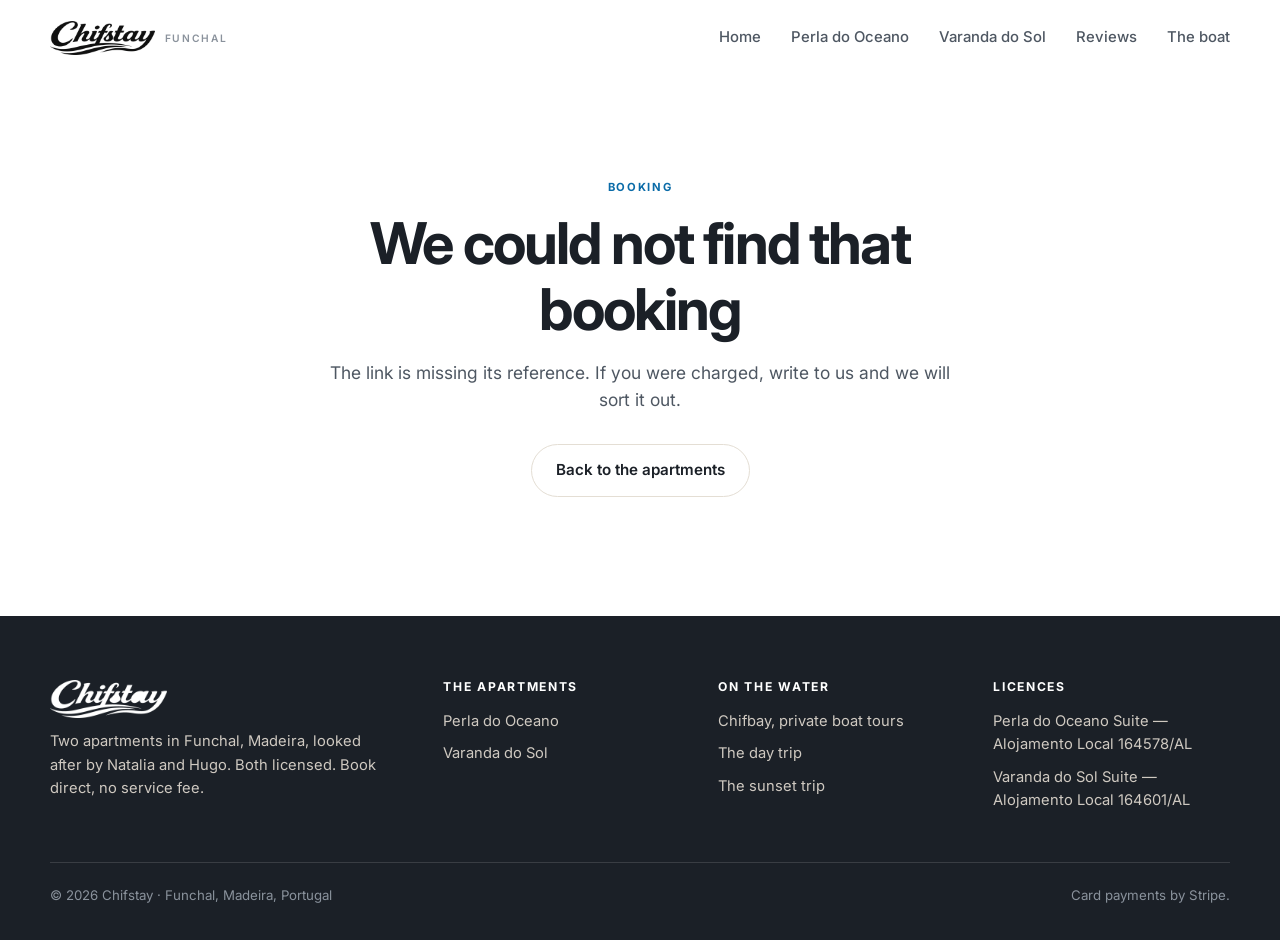
==== commit 89d7caa2: "Guest reviews from Airbnb on every page, area map, share images - fetch-reviews.mjs pulls all review" ====
--- a/booking-done.html
+++ b/booking-done.html
@@ -12,6 +12,8 @@
 <meta property="og:description" content="Your Chifstay booking."/>
 <meta property="og:url" content="https://chifstays.com/booking-done"/>
 <meta name="twitter:card" content="summary_large_image"/>
+
+
 <link rel="preconnect" href="https://fonts.googleapis.com"/>
 <link rel="preconnect" href="https://fonts.gstatic.com" crossorigin/>
 <link href="https://fonts.googleapis.com/css2?family=Inter:wght@400;500;600;700;800&display=swap" rel="stylesheet"/>
@@ -31,6 +33,7 @@
       <a href="/">Home</a>
       <a href="/perla-do-oceano">Perla do Oceano</a>
       <a href="/varanda-do-sol">Varanda do Sol</a>
+      <a href="/#reviews">Reviews</a>
       <a href="/#boat">The boat</a>
     </div>
   </div>
@@ -91,7 +94,7 @@
     <div class="foot-grid">
       <div>
         <div class="foot-brand"><img src="assets/logo-white.webp" alt="Chifstay" width="170" height="45"/></div>
-        <p style="max-width:38ch;margin:0">Two apartments in Funchal, Madeira, looked after by Natalia. Both licensed. Book direct, no service fee.</p>
+        <p style="max-width:38ch;margin:0">Two apartments in Funchal, Madeira, looked after by Natalia and Hugo. Both licensed. Book direct, no service fee.</p>
       </div>
       <div>
         <h4>The apartments</h4>
@@ -125,5 +128,6 @@
 
 <script src="app.js"></script>
 
+
 </body>
 </html>
--- a/style.css
+++ b/style.css
@@ -414,3 +414,50 @@
   .flat-shots{aspect-ratio:3/2}
   .flat{padding:34px 0}
 }
+
+/* ------------------------------------------------------------- reviews
+   Cards in the same white-on-sand language as .feat. Stars in --gold, the
+   only place gold is used. */
+.hero-rating{display:inline-flex;align-items:center;gap:6px;color:var(--ink);text-decoration:none}
+.hero-rating svg{width:16px;height:16px;fill:var(--gold);stroke:none}
+.hero-rating:hover b{color:var(--sea)}
+.revs{display:grid;grid-template-columns:repeat(3,minmax(0,1fr));gap:18px;align-items:start}
+.rev{background:#fff;border:1px solid var(--line);border-radius:var(--radius);padding:22px 22px 20px}
+.rev header{display:flex;align-items:center;gap:12px}
+.rev header div{display:flex;flex-direction:column;line-height:1.3}
+.rev header span:not(.rev-av){color:var(--ink-3);font-size:.86rem}
+.rev-av{width:42px;height:42px;border-radius:50%;display:grid;place-items:center;flex:none;
+  background:var(--sea-soft);color:var(--sea-dark);font-weight:700}
+.rev-meta{display:flex;flex-wrap:wrap;gap:4px 14px;align-items:center;margin:12px 0 10px;font-size:.84rem;color:var(--ink-3)}
+.rev-stars{font-size:.95rem}
+.rev-stars{color:var(--gold);letter-spacing:1px}
+.rev-stars i{color:var(--line);font-style:normal}
+.rev-text p{margin:0 0 8px;color:var(--ink-2);font-size:.95rem}
+.rev-orig{margin-top:6px;font-size:.84rem;color:var(--ink-3)}
+.rev-orig summary{cursor:pointer}
+.rev-orig p{margin:8px 0 0;font-style:italic}
+.rev-links{display:flex;flex-wrap:wrap;gap:12px;margin-top:28px}
+.rev-links svg{width:15px;height:15px;fill:var(--gold);stroke:none;vertical-align:-2px}
+.rev-head{display:grid;grid-template-columns:auto 1fr;gap:clamp(24px,5vw,72px);align-items:center;margin-bottom:clamp(28px,4vw,44px)}
+.rev-score{display:flex;flex-direction:column;align-items:flex-start}
+.rev-score svg{width:30px;height:30px;fill:var(--gold);stroke:none}
+.rev-score b{font-size:clamp(2.6rem,6vw,3.6rem);line-height:1;letter-spacing:-.03em;margin-top:6px}
+.rev-score span{color:var(--ink-3);font-size:.92rem;margin-top:6px}
+.rev-cats{list-style:none;margin:0;padding:0;display:grid;grid-template-columns:repeat(2,minmax(0,1fr));gap:12px 36px}
+.rev-cats li{display:grid;grid-template-columns:110px 1fr 30px;align-items:center;gap:12px;font-size:.92rem}
+.rev-cats i{height:4px;border-radius:4px;background:var(--line);overflow:hidden}
+.rev-cats em{display:block;height:100%;background:var(--ink)}
+.rev-cats b{text-align:right}
+@media (max-width:960px){ .revs{grid-template-columns:repeat(2,minmax(0,1fr))} }
+@media (max-width:640px){
+  .revs{grid-template-columns:1fr}
+  .rev-head{grid-template-columns:1fr}
+  .rev-cats{grid-template-columns:1fr}
+  .rev-links .btn{width:100%;justify-content:center;text-align:center}
+}
+
+/* ----------------------------------------------------------------- map */
+.map .leaflet-tile-pane{filter:saturate(.75)}
+.map{height:clamp(300px,42vw,440px);border-radius:var(--radius);overflow:hidden;border:1px solid var(--line);
+  background:var(--sand);z-index:0}
+.map .leaflet-control-attribution{font-size:10px}
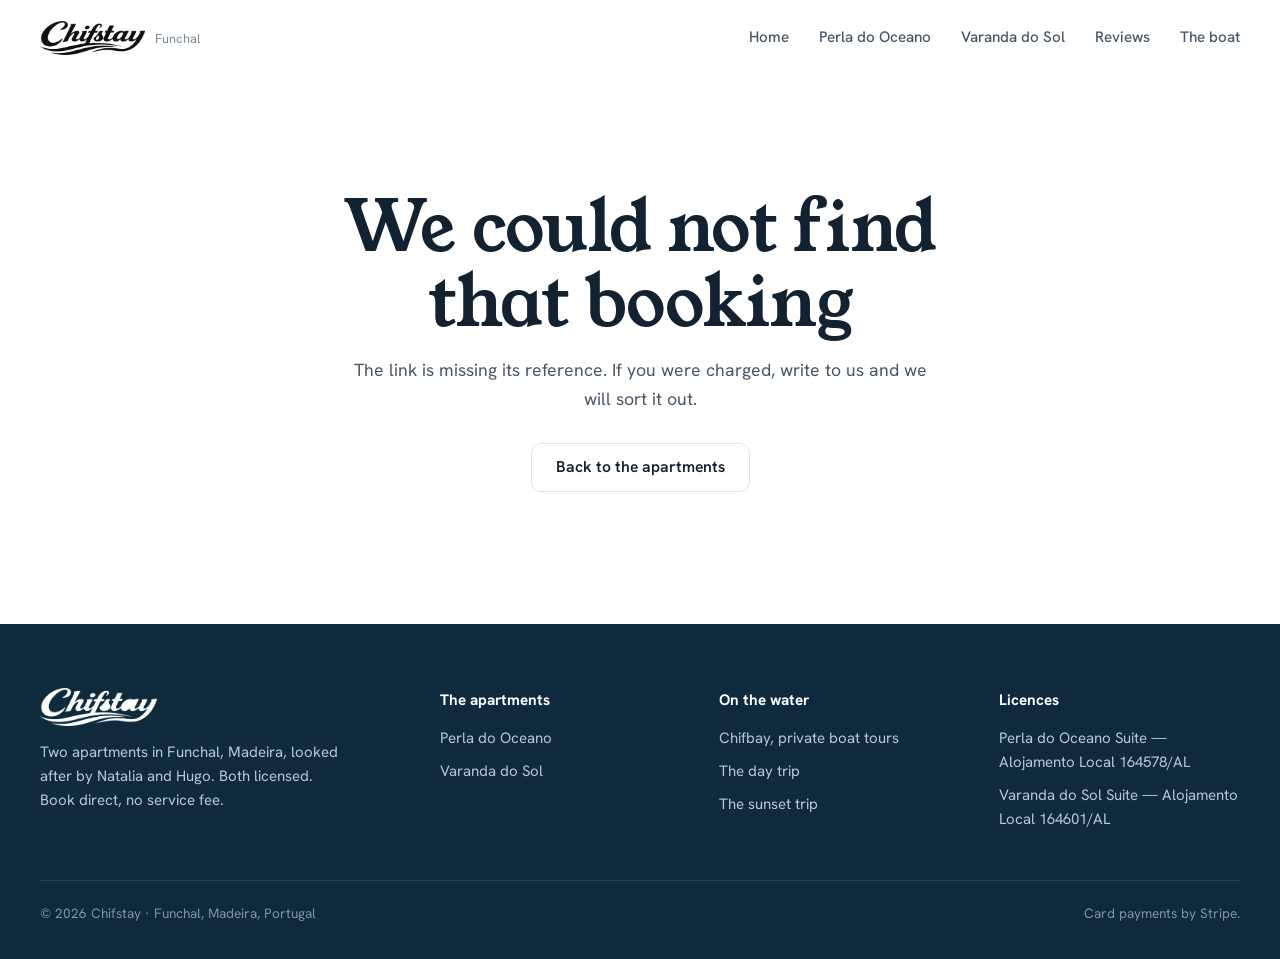
==== commit d017b8dc: "New look: terrace hero, serif titles, fewer boxes - hero is the Perla terrace with the title on the " ====
--- a/booking-done.html
+++ b/booking-done.html
@@ -16,7 +16,7 @@
 
 <link rel="preconnect" href="https://fonts.googleapis.com"/>
 <link rel="preconnect" href="https://fonts.gstatic.com" crossorigin/>
-<link href="https://fonts.googleapis.com/css2?family=Inter:wght@400;500;600;700;800&display=swap" rel="stylesheet"/>
+<link href="https://fonts.googleapis.com/css2?family=Young+Serif&family=Hanken+Grotesk:wght@400;500;600;700&display=swap" rel="stylesheet"/>
 <link rel="stylesheet" href="style.css"/>
 <script type="application/ld+json">{"@context":"https://schema.org","@type":"WebPage","name":"Booking confirmed"}</script>
 </head>
@@ -42,7 +42,6 @@
 
 <section style="min-height:60vh;display:grid;place-items:center;text-align:center">
   <div class="wrap" style="max-width:620px">
-    <p class="eyebrow" id="dnEyebrow">Booking</p>
     <h1 id="dnTitle" style="margin-bottom:16px">Checking your booking…</h1>
     <p class="lede" id="dnText" style="margin-inline:auto">One moment.</p>
     <div id="dnFacts" style="margin-top:26px"></div>
--- a/style.css
+++ b/style.css
@@ -1,341 +1,260 @@
-/* Chifstay — two apartments in Funchal.
+/* Chifstay — two apartments above Funchal bay.
  *
- * The brief was: the movement and polish of chifbay.com, but an Airbnb-shaped
- * site with its own colours. So the reveal-on-scroll and the parallax are the
- * same technique as Chifbay, and everything else is deliberately the opposite:
- *
- *   Chifbay   dark navy ground, gold accent, huge serif display type, photos
- *             bled edge to edge, a video hero.
- *   Chifstay  white ground, sea-blue accent, one clean sans, photos in a
- *             rounded grid with air around them, a still photo hero.
- *
- * The accent is the blue of the water in the real photos, not Airbnb's pink,
- * which belongs to Airbnb.
+ * Direction (Nov 2026): the site opens on the terrace, because the terrace and
+ * the view are what both flats are booked for. Real listing photos only, big
+ * and early. White walls and the Atlantic: near-white ground, one sea blue for
+ * every action, a deep Atlantic band for the boat, terracotta from the roofs
+ * kept for tiny marks. Young Serif for titles (warm, like the painted signs on
+ * Funchal's old shopfronts), Hanken Grotesk for reading. Few boxes: lists,
+ * lines and photos carry the layout, cards only where a thing is a card (a
+ * review). Chifbay stays dark navy and gold; this stays light.
  */
 
 :root{
-  /* The palette is read off the photographs, not chosen.
-     Measured across all 28 images: the dominant colour is warm sand at hue 30
-     with saturation around 0.25, and the only strongly saturated thing in any
-     frame is the sky and sea at hue 210, saturation 0.75.
-     The old terracotta accent sat at hue 15-30, the same family as the sand, so
-     it never separated from the photos and everything read muddy-warm. The
-     accent is now the blue: it is the one colour the pictures already contain
-     that nothing else on the page competes with, and it is what guests are
-     paying for. */
-
-  /* ground and ink */
+  /* ground and ink: cool, never beige */
   --paper:#ffffff;
-  --sand:#f7f4ef;          /* the warm neutral the rooms actually are */
-  --line:#e4ded4;
-  --ink:#1b2027;           /* charcoal with a blue cast, not a brown one */
-  --ink-2:#4e5762;
-  --ink-3:#8a929c;
-
-  /* accents */
-  --sea:#0a6ba8;           /* the water */
+  --mist:#f1f5f8;          /* the alternate section ground, a cool white */
+  --line:#dde5eb;
+  --ink:#122230;           /* Atlantic night, not pure black */
+  --ink-2:#465665;
+  --ink-3:#7b8996;
+
+  /* colour with a job */
+  --sea:#0a6ba8;           /* the water in the photos; every action */
   --sea-dark:#08507f;
-  --sea-soft:#e8f1f8;
-  --sand-deep:#a8895f;     /* the terracotta roofs, kept for small marks only */
+  --sea-soft:#e6f0f7;
+  --atlantic:#0e2a3c;      /* the boat band and the footer */
+  --roof:#b45a34;          /* the roof tiles; small marks only */
   --gold:#c9922f;          /* review stars only */
 
-  --radius:14px;
-  --radius-lg:20px;
-  --shadow:0 2px 6px rgba(27,32,39,.05),0 12px 28px rgba(27,32,39,.07);
-  --shadow-lift:0 4px 10px rgba(27,32,39,.07),0 20px 44px rgba(27,32,39,.12);
-  --wrap:1180px;
+  --serif:'Young Serif',Georgia,serif;
+  --sans:'Hanken Grotesk',system-ui,-apple-system,'Segoe UI',sans-serif;
+
+  --r:16px;                /* photos */
+  --r-sm:10px;             /* controls and small cards */
+  --wrap:1200px;
   --nav-h:76px;
+  --ease:cubic-bezier(.2,.8,.2,1);
 }
 
 *{box-sizing:border-box}
 html{scroll-behavior:smooth}
 body{
   margin:0;background:var(--paper);color:var(--ink);
-  font-family:'Inter',system-ui,-apple-system,'Segoe UI',sans-serif;
-  font-size:16px;line-height:1.6;-webkit-font-smoothing:antialiased;
-  overflow-x:hidden;
+  font-family:var(--sans);font-size:17px;line-height:1.6;
+  -webkit-font-smoothing:antialiased;overflow-x:hidden;
 }
 img{max-width:100%;display:block}
 a{color:inherit;text-decoration:none}
-h1,h2,h3,h4{margin:0;line-height:1.14;letter-spacing:-.022em;font-weight:700}
-h1{font-size:clamp(2.1rem,4.6vw,3.6rem);letter-spacing:-.032em}
-h2{font-size:clamp(1.6rem,2.9vw,2.4rem)}
-h3{font-size:1.12rem}
+h1,h2,h3,h4{margin:0;font-weight:400}
+h1,h2{font-family:var(--serif);letter-spacing:-.01em;line-height:1.08}
+h1{font-size:clamp(2.4rem,5.4vw,4.4rem)}
+h2{font-size:clamp(1.9rem,3.4vw,2.9rem)}
+h3{font-family:var(--sans);font-weight:700;font-size:1.08rem;line-height:1.3;letter-spacing:-.005em}
 p{margin:0 0 1em}
 .wrap{width:min(100% - 40px,var(--wrap));margin-inline:auto}
-.lede{font-size:1.09rem;color:var(--ink-2);max-width:62ch}
-.eyebrow{
-  font-size:.7rem;font-weight:700;letter-spacing:.15em;text-transform:uppercase;
-  color:var(--sea);margin-bottom:14px;
-}
-.sand{background:var(--sand)}
-section{padding:clamp(56px,8vw,104px) 0}
-.sec-head{max-width:66ch;margin-bottom:clamp(28px,4vw,48px)}
+.lede{font-size:1.1rem;color:var(--ink-2);max-width:60ch}
+section{padding:clamp(64px,9vw,120px) 0}
+.mist{background:var(--mist)}
+.sec-title{margin-bottom:clamp(32px,5vw,56px)}
+.sec-head{max-width:66ch;margin-bottom:clamp(24px,3.4vw,40px)}
+.sec-head .lede{margin:14px 0 0}
+
+/* a plain text link with an arrow that moves; used where a second button
+   would compete with the first */
+.link{display:inline-flex;align-items:center;gap:8px;font-weight:600;color:var(--sea);padding:6px 0}
+.link::after{content:"→";transition:transform .25s var(--ease)}
+.link:hover::after{transform:translateX(4px)}
 
 /* ------------------------------------------------------------------ nav */
 .nav{
   position:sticky;top:0;z-index:60;height:var(--nav-h);
-  display:flex;align-items:center;
-  background:rgba(255,255,255,.86);backdrop-filter:saturate(180%) blur(14px);
-  border-bottom:1px solid transparent;transition:border-color .3s,box-shadow .3s;
-}
-.nav.stuck{border-bottom-color:var(--line);box-shadow:0 1px 12px rgba(31,29,27,.05)}
+  display:flex;align-items:center;background:var(--paper);
+  border-bottom:1px solid transparent;transition:border-color .3s;
+}
+.nav.stuck{border-bottom-color:var(--line)}
 .nav .wrap{display:flex;align-items:center;justify-content:space-between;gap:24px}
-/* center, not baseline. An image's baseline is its bottom edge, so FUNCHAL was
-   hanging off the foot of the wordmark, measured at 14.4px below its centre.
-   The art's own optical centre is 9px off in a 400px file, which is under a
-   pixel at the size it is drawn, so the box centre is the right anchor. */
-.brand{display:flex;align-items:center;gap:10px;font-weight:800;font-size:1.24rem;letter-spacing:-.03em}
-.brand span{color:var(--sea)}
-.brand small{font-weight:600;font-size:.64rem;line-height:1;padding-top:2px;letter-spacing:.16em;text-transform:uppercase;color:var(--ink-3)}
-.nav-links{display:flex;align-items:center;gap:30px;font-size:.93rem;font-weight:500;color:var(--ink-2)}
+/* center, not baseline: an image's baseline is its bottom edge */
+.brand{display:flex;align-items:center;gap:10px}
+.brand img{height:34px;width:auto}
+.brand small{font-size:.8rem;color:var(--ink-3);padding-top:4px}
+.nav-links{display:flex;align-items:center;gap:30px;font-size:.95rem;font-weight:500;color:var(--ink-2)}
 .nav-links a{position:relative;padding:4px 0}
 .nav-links a::after{
   content:"";position:absolute;left:0;right:100%;bottom:0;height:2px;
-  background:var(--sea);transition:right .3s cubic-bezier(.2,.8,.2,1);
-}
-.nav-links a:hover{color:var(--ink)}
-.nav-links a:hover::after{right:0}
+  background:var(--sea);transition:right .3s var(--ease);
+}
+.nav-links a:hover,.nav-links a[aria-current]{color:var(--ink)}
+.nav-links a:hover::after,.nav-links a[aria-current]::after{right:0}
 .nav-toggle{display:none;background:none;border:0;padding:8px;cursor:pointer}
-.nav-toggle span{display:block;width:22px;height:2px;background:var(--ink);margin:5px 0;transition:transform .3s,opacity .3s}
-
-/* ---------------------------------------------------------------- button */
+.nav-toggle span{display:block;width:22px;height:2px;background:var(--ink);margin:5px 0}
+
+/* ---------------------------------------------------------------- button
+   Squarer than a pill, the same radius as every control. Blue is the one
+   action; white is the same action on a photo or on the dark band. */
 .btn{
-  display:inline-flex;align-items:center;justify-content:center;gap:9px;
-  padding:13px 24px;border-radius:999px;font-weight:600;font-size:.95rem;
-  border:1px solid transparent;cursor:pointer;
-  transition:transform .22s cubic-bezier(.2,.8,.2,1),box-shadow .22s,background .22s,color .22s;
-}
-.btn:hover{transform:translateY(-2px)}
-.btn-p{background:var(--sea);color:#fff;box-shadow:0 6px 18px rgba(10,107,168,.26)}
-.btn-p:hover{background:var(--sea-dark);box-shadow:0 10px 26px rgba(10,107,168,.34)}
+  display:inline-flex;align-items:center;justify-content:center;gap:9px;white-space:nowrap;
+  padding:14px 24px;border-radius:var(--r-sm);font:600 .98rem/1.2 var(--sans);
+  border:1px solid transparent;cursor:pointer;transition:background .2s,border-color .2s,color .2s;
+}
+.btn-p{background:var(--sea);color:#fff}
+.btn-p:hover{background:var(--sea-dark)}
 .btn-o{border-color:var(--line);background:#fff;color:var(--ink)}
-.btn-o:hover{border-color:var(--ink);box-shadow:var(--shadow)}
-.btn-lg{padding:16px 30px;font-size:1rem}
+.btn-o:hover{border-color:var(--ink)}
+.btn-light{background:#fff;color:var(--ink)}
+.btn-light:hover{background:var(--sea-soft)}
+.btn-lg{padding:16px 30px;font-size:1.02rem}
 
 /* ------------------------------------------------------------------ hero
-   A photo grid, the way a listing site opens: one tall picture and a stack of
-   smaller ones. It also does the work of showing both flats at once, which a
-   single hero image cannot. */
-.hero{padding:clamp(28px,4vw,44px) 0 clamp(44px,6vw,72px)}
-.hero-copy{max-width:min(100%,760px);margin-bottom:clamp(26px,3.4vw,40px)}
-.hero h1{max-width:15ch}
-.hero h1 em{font-style:normal;color:var(--sea)}
-.hero-grid{
-  display:grid;gap:12px;border-radius:var(--radius-lg);overflow:hidden;
-  grid-template-columns:1.62fr 1fr 1fr;
-  grid-template-rows:repeat(2,minmax(0,1fr));
-  height:clamp(320px,52vw,540px);
-}
-.hero-grid figure{margin:0;position:relative;overflow:hidden;background:var(--sand)}
-.hero-grid figure:first-child{grid-row:span 2}
-.hero-grid img{width:100%;height:100%;object-fit:cover;transition:transform 1.1s cubic-bezier(.2,.8,.2,1)}
-.hero-grid figure:hover img{transform:scale(1.045)}
-.hero-facts{display:flex;flex-wrap:wrap;gap:8px 26px;margin-top:24px;font-size:.9rem;color:var(--ink-2)}
-.hero-facts b{color:var(--ink);font-weight:600}
-
-/* ------------------------------------------------------------ stay cards */
-.stays{display:grid;gap:clamp(24px,3vw,36px);grid-template-columns:repeat(2,1fr)}
-.stay{
-  background:#fff;border:1px solid var(--line);border-radius:var(--radius-lg);
-  overflow:hidden;display:flex;flex-direction:column;
-  transition:transform .35s cubic-bezier(.2,.8,.2,1),box-shadow .35s,border-color .35s;
-}
-.stay:hover{transform:translateY(-6px);box-shadow:var(--shadow-lift);border-color:transparent}
-.stay-shot{position:relative;aspect-ratio:4/3;overflow:hidden;background:var(--sand)}
-.stay-shot img{width:100%;height:100%;object-fit:cover;transition:transform 1.1s cubic-bezier(.2,.8,.2,1)}
-.stay:hover .stay-shot img{transform:scale(1.05)}
-.badge{
-  position:absolute;top:14px;left:14px;z-index:2;
-  background:rgba(255,255,255,.95);border-radius:999px;padding:7px 14px;
-  font-size:.74rem;font-weight:700;letter-spacing:.03em;box-shadow:var(--shadow);
-}
-.stay-body{padding:22px 24px 26px;display:flex;flex-direction:column;flex:1}
-.stay-top{display:flex;align-items:flex-start;justify-content:space-between;gap:14px}
-.rating{display:inline-flex;align-items:center;gap:5px;font-size:.9rem;font-weight:600;white-space:nowrap}
-.rating svg{width:14px;height:14px;fill:var(--gold)}
+   The terrace itself, framed inside the page width: the listing photos are
+   1200px wide, so a full-bleed frame would blow them up and soften them. The
+   words sit on a dark wash at the foot of the photo, never on bare sky. */
+.hero{padding:0 0 clamp(40px,6vw,72px)}
+.hero-frame{
+  position:relative;width:min(100% - 32px,1360px);margin:0 auto;
+  height:min(calc(100svh - var(--nav-h) - 24px),760px);min-height:520px;
+  border-radius:var(--r);overflow:hidden;background:var(--mist);
+}
+.hero-img{width:100%;height:100%;object-fit:cover;animation:settle 1.8s var(--ease) both}
+@keyframes settle{from{transform:scale(1.05)}to{transform:none}}
+.hero-frame::after{
+  content:"";position:absolute;inset:0;pointer-events:none;
+  background:linear-gradient(to top,rgba(10,26,38,.78) 0%,rgba(10,26,38,.42) 34%,rgba(10,26,38,0) 62%);
+}
+.hero-copy{position:absolute;left:clamp(22px,4.5vw,64px);right:clamp(22px,4.5vw,64px);bottom:clamp(26px,4.5vw,60px);z-index:2;color:#fff;max-width:760px}
+.hero-copy h1{margin-bottom:16px;max-width:18ch}
+.hero-copy p{font-size:1.12rem;max-width:52ch;color:rgba(255,255,255,.9);margin-bottom:26px}
+.hero-cta{display:flex;flex-wrap:wrap;align-items:center;gap:14px 26px}
+.hero-rating{display:inline-flex;align-items:center;gap:7px;font-size:.98rem;color:#fff}
+.hero-rating svg{width:17px;height:17px;fill:var(--gold);stroke:none}
+.hero-rating:hover{text-decoration:underline;text-underline-offset:4px}
+.hero-facts{
+  list-style:none;margin:clamp(22px,3vw,30px) auto 0;padding:0;
+  display:grid;grid-template-columns:repeat(4,1fr);gap:16px 28px;color:var(--ink-2);font-size:.95rem;
+}
+.hero-facts li{border-top:2px solid var(--ink);padding-top:12px}
+.hero-facts b{color:var(--ink);font-weight:700;display:block}
+
+/* ------------------------------------------------------------ the flats
+   Photo seven parts, words five, and the second flat mirrored so the eye
+   zigzags down the page. The whole photo block links to the flat. */
+.flat{display:grid;grid-template-columns:7fr 5fr;gap:clamp(28px,5vw,72px);align-items:center}
+.flat + .flat{margin-top:clamp(56px,8vw,104px)}
+.flat.flip{grid-template-columns:5fr 7fr}
+.flat.flip .flat-shots{order:2}
+.flat-shots{display:grid;grid-template-columns:2fr 1fr;grid-template-rows:1fr 1fr;gap:10px;aspect-ratio:4/3}
+.flat-shots figure{margin:0;overflow:hidden;border-radius:var(--r-sm);background:var(--mist)}
+.flat-shots figure.lead{grid-row:span 2;border-radius:var(--r)}
+.flat-shots img{width:100%;height:100%;object-fit:cover;transition:transform 1.2s var(--ease)}
+.flat-shots:hover img{transform:scale(1.04)}
+.flat-where{font-size:.92rem;color:var(--roof);font-weight:600;margin-bottom:10px}
+.flat-copy h3{font:400 clamp(1.8rem,3vw,2.5rem)/1.08 var(--serif);letter-spacing:-.01em;margin-bottom:14px}
+.flat-line{font-size:1.1rem;color:var(--ink-2);margin-bottom:18px}
+.flat-facts{font-size:.95rem;color:var(--ink-2);padding:14px 0;border-top:1px solid var(--line);border-bottom:1px solid var(--line);margin-bottom:16px}
+.flat-score{display:flex;align-items:center;gap:6px;font-size:.95rem;color:var(--ink-2);margin-bottom:6px}
+.flat-score svg{width:16px;height:16px;fill:var(--gold);flex:none}
+.flat-score b{color:var(--ink)}
+.flat-price{font-size:.98rem;color:var(--ink-2);margin-bottom:24px}
+.flat-price b{font:400 1.5rem var(--serif);color:var(--ink);margin-right:4px}
+.flat-cta{display:flex;flex-wrap:wrap;align-items:center;gap:12px 24px}
+
+/* ----------------------------------------------------------- in both flats */
+.both{display:grid;grid-template-columns:5fr 6fr;gap:clamp(32px,6vw,88px);align-items:center}
+.both-shot{margin:0;border-radius:var(--r);overflow:hidden;aspect-ratio:4/5}
+.both-shot img{width:100%;height:100%;object-fit:cover}
+.both-copy h2{margin-bottom:clamp(24px,3vw,36px)}
+.both-list,.points{list-style:none;margin:0;padding:0;counter-reset:n}
+.both-list li,.points li{counter-increment:n;display:grid;grid-template-columns:56px 1fr;column-gap:8px;
+  padding:22px 0;border-top:1px solid var(--line)}
+.both-list li::before,.points li::before{content:counter(n,decimal-leading-zero);grid-row:span 2;
+  font:400 1.5rem/1.1 var(--serif);color:var(--roof)}
+.both-list h3,.points h3{margin-bottom:6px}
+.both-list p,.points p{margin:0;color:var(--ink-2)}
+.points{margin-top:30px}
+
+/* --------------------------------------------------------------- the boat */
+.sea{background:var(--atlantic);color:#e7eef3}
+.boat{display:grid;grid-template-columns:5fr 7fr;gap:clamp(32px,6vw,88px);align-items:center}
+.boat-shot{margin:0;border-radius:var(--r);overflow:hidden;aspect-ratio:3/4;max-height:640px}
+.boat-shot img{width:100%;height:100%;object-fit:cover}
+.boat-copy h2{color:#fff;margin-bottom:18px}
+.boat-copy .lede{color:#b9c8d3}
+.boat-trips{list-style:none;margin:28px 0 30px;padding:0}
+.boat-trips a{display:block;padding:18px 34px 18px 0;border-top:1px solid rgba(255,255,255,.16);position:relative}
+.boat-trips li:last-child a{border-bottom:1px solid rgba(255,255,255,.16)}
+.boat-trips a::after{content:"→";position:absolute;right:4px;top:18px;color:#fff;transition:transform .25s var(--ease)}
+.boat-trips a:hover::after{transform:translateX(4px)}
+.boat-trips b{display:block;color:#fff;font-weight:700}
+.boat-trips span{color:#b9c8d3;font-size:.95rem}
+
+/* -------------------------------------------------------------------- faq */
+.faq-wrap{display:grid;grid-template-columns:4fr 7fr;gap:clamp(28px,5vw,72px);align-items:start}
+.faq details{border-top:1px solid var(--line);padding:20px 0}
+.faq details:last-child{border-bottom:1px solid var(--line)}
+.faq summary{
+  cursor:pointer;font-weight:600;font-size:1.04rem;list-style:none;display:flex;
+  justify-content:space-between;align-items:center;gap:20px;
+}
+.faq summary::-webkit-details-marker{display:none}
+.faq summary::after{content:"+";font-size:1.5rem;color:var(--sea);transition:transform .3s;line-height:1}
+.faq details[open] summary::after{transform:rotate(45deg)}
+.faq p{margin:12px 0 0;color:var(--ink-2);max-width:62ch}
+
+/* ----------------------------------------------------------------- footer */
+footer{background:var(--atlantic);color:#b9c8d3;padding:64px 0 34px;font-size:.94rem}
+footer a:hover{color:#fff}
+.foot-grid{display:grid;grid-template-columns:1.5fr 1fr 1fr 1fr;gap:38px;margin-bottom:40px}
+footer h4{color:#fff;font-size:.95rem;font-weight:700;margin-bottom:14px}
+footer ul{list-style:none;margin:0;padding:0}
+footer li{margin-bottom:9px}
+.foot-brand img{height:38px;width:auto;margin-bottom:14px}
+.foot-legal{border-top:1px solid rgba(255,255,255,.13);padding-top:22px;display:flex;flex-wrap:wrap;gap:8px 26px;justify-content:space-between;color:#7f93a2;font-size:.85rem}
+
+/* --------------------------------------------------------------- listing */
+.listing-head{padding:clamp(24px,3vw,40px) 0 0}
+.listing-where{color:var(--roof);font-weight:600;font-size:.95rem;margin-bottom:8px}
+.listing-head h1{font-size:clamp(2.2rem,4.4vw,3.6rem);margin-bottom:12px}
+.listing-sub{display:flex;flex-wrap:wrap;align-items:center;gap:8px 16px;color:var(--ink-2);font-size:.95rem}
+.rating{display:inline-flex;align-items:center;gap:5px;font-weight:700;white-space:nowrap}
+.rating svg{width:15px;height:15px;fill:var(--gold)}
 .rating span{color:var(--ink-3);font-weight:400}
-.stay-where{color:var(--ink-3);font-size:.9rem;margin:5px 0 12px}
-.stay-body p{color:var(--ink-2);font-size:.96rem}
-.stay-meta{
-  display:flex;flex-wrap:wrap;gap:6px 16px;margin:2px 0 20px;
-  font-size:.87rem;color:var(--ink-2);
-}
-.stay-meta span{display:inline-flex;align-items:center;gap:7px}
-.stay-meta svg{width:15px;height:15px;stroke:var(--ink-3);fill:none;stroke-width:1.7}
-.stay-cta{margin-top:auto;display:flex;gap:10px;flex-wrap:wrap}
-
-/* ------------------------------------------------------------- feature row */
-.feats{display:grid;gap:clamp(22px,3vw,34px);grid-template-columns:repeat(3,1fr)}
-.feat{padding:26px;border-radius:var(--radius);background:#fff;border:1px solid var(--line)}
-.feat .ico{
-  width:42px;height:42px;border-radius:12px;display:grid;place-items:center;
-  background:rgba(10,107,168,.09);margin-bottom:16px;
-}
-.feat .ico svg{width:20px;height:20px;stroke:var(--sea);fill:none;stroke-width:1.8}
-.feat h3{margin-bottom:8px}
-.feat p{color:var(--ink-2);font-size:.95rem;margin:0}
-
-/* --------------------------------------------------------------- listing */
-.listing-head{padding:clamp(24px,3vw,36px) 0 0}
-.listing-head h1{margin-bottom:10px}
-.listing-sub{display:flex;flex-wrap:wrap;align-items:center;gap:8px 18px;color:var(--ink-2);font-size:.95rem}
 .gal{
-  display:grid;gap:10px;grid-template-columns:2fr 1fr 1fr;
-  grid-template-rows:repeat(2,minmax(0,1fr));
-  height:clamp(300px,44vw,480px);border-radius:var(--radius-lg);overflow:hidden;margin:24px 0;
-}
-.gal figure{margin:0;overflow:hidden;position:relative;background:var(--sand);cursor:zoom-in}
-.gal figure:first-child{grid-row:span 2}
-.gal img{width:100%;height:100%;object-fit:cover;transition:transform 1s cubic-bezier(.2,.8,.2,1)}
-.gal figure:hover img{transform:scale(1.05)}
-.gal-more{
-  position:absolute;right:16px;bottom:16px;background:rgba(255,255,255,.95);
-  border-radius:10px;padding:9px 15px;font-size:.85rem;font-weight:600;box-shadow:var(--shadow);
-}
-.cols{display:grid;grid-template-columns:1fr 380px;gap:clamp(30px,4vw,58px);align-items:start}
-.facts{display:flex;flex-wrap:wrap;align-items:center;gap:10px 28px;padding-bottom:26px;border-bottom:1px solid var(--line);margin-bottom:26px}
+  display:grid;gap:10px;grid-template-columns:2fr 1fr 1fr;grid-template-rows:repeat(2,minmax(0,1fr));
+  height:clamp(320px,46vw,540px);margin:26px 0 clamp(36px,5vw,56px);
+}
+.gal figure{margin:0;overflow:hidden;position:relative;background:var(--mist);cursor:zoom-in;border-radius:var(--r-sm)}
+.gal figure:first-child{grid-row:span 2;border-radius:var(--r)}
+.gal figure[hidden]{display:none}
+.gal img{width:100%;height:100%;object-fit:cover;transition:transform 1s var(--ease)}
+.gal figure:hover img{transform:scale(1.04)}
+.gal-more{position:absolute;right:14px;bottom:14px;background:#fff;border-radius:var(--r-sm);padding:9px 14px;font-size:.88rem;font-weight:600;cursor:zoom-in}
+.cols{display:grid;grid-template-columns:1fr 380px;gap:clamp(30px,5vw,72px);align-items:start}
+.cols section{padding:0 0 clamp(40px,5vw,56px)}
+.cols h2{font-size:clamp(1.6rem,2.6vw,2.1rem);margin-bottom:22px}
+.facts{display:flex;flex-wrap:wrap;align-items:center;gap:10px 28px;padding-bottom:24px;border-bottom:1px solid var(--line);margin-bottom:26px}
 .facts span{display:inline-flex;align-items:center;gap:9px}
-/* without an explicit size an inline SVG takes its natural box, which here was
-   about 300px tall and pushed the row apart */
+/* without a size an inline SVG takes its natural box and pushes the row apart */
 .facts svg{width:18px;height:18px;stroke:var(--ink-3);fill:none;stroke-width:1.7;flex:none}
-.facts b{font-weight:600}
-
-/* the every-room grid: photos vary in shape, so the frame has to be fixed or
-   the rows go ragged */
-.shots{display:grid;gap:14px;grid-template-columns:repeat(3,1fr)}
-.shots figure{margin:0;aspect-ratio:4/3;overflow:hidden;border-radius:var(--radius);background:var(--sand);cursor:zoom-in}
-.shots img{width:100%;height:100%;object-fit:cover;transition:transform 1s cubic-bezier(.2,.8,.2,1)}
-.shots figure:hover img{transform:scale(1.05)}
-@media(max-width:860px){.shots{grid-template-columns:repeat(2,1fr)}}
-@media(max-width:560px){.shots{grid-template-columns:1fr}}
+.facts b{font-weight:700}
 .amen{display:grid;grid-template-columns:repeat(2,1fr);gap:13px 24px;margin:0;padding:0;list-style:none}
-.amen li{display:flex;align-items:center;gap:11px;color:var(--ink-2);font-size:.96rem}
-.amen svg{width:17px;height:17px;stroke:var(--sand-deep);fill:none;stroke-width:1.7;flex:none}
+.amen li{display:flex;align-items:center;gap:11px;color:var(--ink-2)}
+.amen svg{width:17px;height:17px;stroke:var(--sea);fill:none;stroke-width:1.8;flex:none}
 .amen li.off{color:var(--ink-3);text-decoration:line-through;text-decoration-color:var(--line)}
 .amen li.off svg{stroke:var(--ink-3)}
 
 /* booking card: sticky on desktop, a plain block on a phone */
-.book{
-  position:sticky;top:calc(var(--nav-h) + 22px);
-  border:1px solid var(--line);border-radius:var(--radius-lg);
-  padding:24px;box-shadow:var(--shadow);background:#fff;
-}
-.book .rating{margin-bottom:14px}
+.book{position:sticky;top:calc(var(--nav-h) + 22px);border:1px solid var(--line);border-radius:var(--r);padding:26px;background:#fff;
+  box-shadow:0 18px 40px rgba(18,34,48,.07)}
+.book .rating{margin-bottom:12px}
 .book h3{margin-bottom:6px}
 .book .note{font-size:.86rem;color:var(--ink-3);margin:14px 0 0}
 .book .btn{width:100%}
-.book-list{list-style:none;margin:18px 0 0;padding:18px 0 0;border-top:1px solid var(--line);font-size:.9rem;color:var(--ink-2)}
+.book-price{font:400 2rem/1.1 var(--serif);margin:2px 0 6px}
+.book-price span{font:400 .95rem var(--sans);color:var(--ink-2)}
+.book-save{font-size:.9rem;color:var(--sea);font-weight:600;margin:0 0 16px}
+.book-list{list-style:none;margin:18px 0 0;padding:18px 0 0;border-top:1px solid var(--line);font-size:.92rem;color:var(--ink-2)}
 .book-list li{display:flex;justify-content:space-between;gap:14px;padding:5px 0}
-
-/* --------------------------------------------------------------- reviews */
-.revs{display:grid;gap:20px;grid-template-columns:repeat(3,1fr)}
-.rev{border:1px solid var(--line);border-radius:var(--radius);padding:22px;background:#fff}
-.rev .stars{color:var(--gold);letter-spacing:2px;font-size:.85rem;margin-bottom:10px}
-.rev p{font-size:.95rem;color:var(--ink-2)}
-.rev cite{font-style:normal;font-weight:600;font-size:.9rem}
-
-/* -------------------------------------------------------------------- faq */
-.faq{max-width:820px}
-.faq details{border-bottom:1px solid var(--line);padding:20px 0}
-.faq summary{
-  cursor:pointer;font-weight:600;list-style:none;display:flex;
-  justify-content:space-between;align-items:center;gap:20px;
-}
-.faq summary::-webkit-details-marker{display:none}
-.faq summary::after{content:"+";font-size:1.4rem;color:var(--sea);transition:transform .3s;line-height:1}
-.faq details[open] summary::after{transform:rotate(45deg)}
-.faq p{margin:14px 0 0;color:var(--ink-2)}
-
-/* ----------------------------------------------------------------- footer */
-footer{background:var(--ink);color:#cfc9c1;padding:64px 0 34px;font-size:.92rem}
-footer a:hover{color:#fff}
-.foot-grid{display:grid;grid-template-columns:1.5fr 1fr 1fr 1fr;gap:38px;margin-bottom:40px}
-footer h4{color:#fff;font-size:.76rem;letter-spacing:.14em;text-transform:uppercase;margin-bottom:16px;font-weight:700}
-footer ul{list-style:none;margin:0;padding:0}
-footer li{margin-bottom:9px}
-.foot-brand{font-size:1.3rem;font-weight:800;color:#fff;letter-spacing:-.03em;margin-bottom:12px}
-.foot-brand span{color:var(--sea)}
-.foot-legal{border-top:1px solid rgba(255,255,255,.13);padding-top:22px;display:flex;flex-wrap:wrap;gap:8px 26px;justify-content:space-between;color:var(--ink-3);font-size:.83rem}
-
-/* --------------------------------------------------------------- lightbox */
-.lb{
-  position:fixed;inset:0;z-index:200;background:rgba(20,18,16,.94);
-  display:none;place-items:center;padding:28px;
-}
-.lb.on{display:grid}
-.lb img{max-width:min(1200px,94vw);max-height:88vh;object-fit:contain;border-radius:8px}
-.lb-close,.lb-prev,.lb-next{
-  position:absolute;background:rgba(255,255,255,.12);border:0;color:#fff;
-  width:46px;height:46px;border-radius:50%;font-size:1.3rem;cursor:pointer;
-  display:grid;place-items:center;transition:background .2s;
-}
-.lb-close:hover,.lb-prev:hover,.lb-next:hover{background:rgba(255,255,255,.26)}
-.lb-close{top:22px;right:22px}
-.lb-prev{left:22px;top:50%;transform:translateY(-50%)}
-.lb-next{right:22px;top:50%;transform:translateY(-50%)}
-.lb-count{position:absolute;bottom:24px;left:50%;transform:translateX(-50%);color:#fff;font-size:.86rem;opacity:.75}
-
-/* ------------------------------------------------------------------ motion
-   Same idea as Chifbay: everything with .rv starts a little low and faded, and
-   an IntersectionObserver adds .in when it arrives. Children of .rv-group are
-   staggered by an inline delay so a row of cards arrives one after another. */
-.rv{opacity:0;transform:translateY(24px);
-    transition:opacity .8s cubic-bezier(.16,.8,.16,1),transform .8s cubic-bezier(.16,.8,.16,1)}
-.rv.in{opacity:1;transform:none}
-
-@media (prefers-reduced-motion:reduce){
-  html{scroll-behavior:auto}
-  .rv{opacity:1;transform:none;transition:none}
-  .stay:hover,.btn:hover{transform:none}
-  .hero-grid img,.gal img,.stay-shot img{transition:none}
-}
-
-/* ------------------------------------------------------------- responsive */
-@media (max-width:960px){
-  .cols{grid-template-columns:1fr}
-  .book{position:static}
-  .stays,.feats,.revs,.foot-grid{grid-template-columns:1fr}
-  .feats,.revs{gap:16px}
-}
-@media (max-width:760px){
-  /* Closed, this panel must be gone, not merely pushed up. translateY(-120%)
-     was measured leaving its last 28px and its bottom border showing over the
-     header as a stray line across the top of every phone page: the panel sits
-     at top:76px, so a percentage of its own height never clears the header.
-     visibility does clear it, whatever the height turns out to be. */
-  .nav-links{
-    position:fixed;inset:var(--nav-h) 0 auto;background:#fff;flex-direction:column;
-    align-items:stretch;gap:0;padding:8px 20px 22px;border-bottom:1px solid var(--line);
-    visibility:hidden;transform:translateY(-14px);opacity:0;
-    transition:transform .3s cubic-bezier(.2,.8,.2,1),opacity .24s,visibility 0s .3s;
-    box-shadow:0 14px 30px rgba(31,29,27,.09);
-  }
-  .nav-links.open{visibility:visible;transform:none;opacity:1;transition-delay:0s}
-  .nav-links a{padding:14px 0;border-bottom:1px solid var(--line)}
-  .nav-toggle{display:block}
-  .hero-grid,.gal{grid-template-columns:1fr;grid-template-rows:none;height:auto}
-  .hero-grid figure:first-child,.gal figure:first-child{grid-row:auto}
-  .hero-grid figure,.gal figure{aspect-ratio:4/3}
-  .hero-grid figure:nth-child(n+3),.gal figure:nth-child(n+3){display:none}
-  .amen{grid-template-columns:1fr}
-}
-
-/* ------------------------------------------------------------------ prices */
-.price{font-size:.96rem;color:var(--ink-2);margin:0 0 16px}
-.price b{color:var(--ink);font-size:1.05rem}
-.price span{display:block;color:var(--sea);font-size:.85rem;font-weight:600;margin-top:2px}
-.book-price{font-size:1.6rem;font-weight:700;letter-spacing:-.03em;margin:2px 0 4px}
-.book-price span{font-size:.95rem;font-weight:400;color:var(--ink-2)}
-.book-save{font-size:.88rem;color:var(--sea);font-weight:600;margin:0 0 14px}
-
-/* --------------------------------------------------------------- wordmark
-   The logo is a raster wordmark, so it is exported twice rather than
-   recoloured by CSS: inverting anti-aliased black leaves grey fringes on the
-   dark footer. Black on the nav, white on the footer, each with its own alpha. */
-.brand img{height:34px;width:auto;display:block}
-.foot-brand img{height:38px;width:auto;margin-bottom:12px}
-@media (max-width:760px){ .brand img{height:28px} .brand small{display:none} }
+.book-list b{color:var(--ink)}
 
 /* ----------------------------------------------------------------- booking
    Lives inside the sticky card. Taken nights are struck through as well as
@@ -377,87 +296,137 @@
 .bk-day.is-short{color:var(--line);cursor:not-allowed}
 .bk-rule{font-size:.84rem;color:var(--sea);font-weight:600;margin:0 0 8px;line-height:1.45}
 
-/* One gallery: the five in the grid are laid out, the rest sit in the same
-   container as [hidden] so the lightbox has them in order without lengthening
-   the page. display:none on [hidden] is already in the reset. */
-.gal figure[hidden]{display:none}
-.gal-more{cursor:zoom-in}
-
-/* ------------------------------------------------------------ flat blocks
-   One section per apartment instead of a single grid mixing both. On a phone
-   they stack into two clean screens, which is the whole point: a mixed grid of
-   six photos told a visitor nothing about which flat was which. */
-.intro{padding:clamp(30px,5vw,56px) 0 clamp(20px,3vw,32px)}
-.intro .lede{margin-top:16px}
-.flat{padding:clamp(40px,5.5vw,72px) 0}
-.flat-in{display:grid;grid-template-columns:1.15fr 1fr;gap:clamp(26px,4vw,52px);align-items:center}
-.flat-in.flip .flat-shots{order:2}
-.flat-shots{display:grid;grid-template-columns:1fr 1fr;grid-template-rows:repeat(2,1fr);
-  gap:10px;border-radius:var(--radius-lg);overflow:hidden;aspect-ratio:4/3}
-.flat-shots figure{margin:0;overflow:hidden;background:var(--sand)}
-.flat-shots figure.lead{grid-row:span 2}
-.flat-shots img{width:100%;height:100%;object-fit:cover;transition:transform 1.1s cubic-bezier(.2,.8,.2,1)}
-.flat-shots figure:hover img{transform:scale(1.05)}
-.badge-flat{display:inline-block;background:var(--sea-soft);color:var(--sea-dark);border-radius:999px;
-  padding:6px 14px;font-size:.72rem;font-weight:700;letter-spacing:.03em;margin-bottom:14px}
-.flat-copy h2{margin-bottom:6px}
-.flat-where{color:var(--ink-3);font-size:.95rem;margin:0 0 10px}
-.flat-copy .rating{margin-bottom:16px}
-.flat-copy > p{color:var(--ink-2)}
-@media (max-width:860px){
-  /* Two separate rules. Grouping them applied grid-template-columns:1fr to the
-     inner photo grid of the flipped block as well, which collapsed its three
-     photos into one column and left the second apartment showing a single
-     picture where the first showed three. */
-  .flat-in{grid-template-columns:1fr}
-  .flat-in.flip .flat-shots{order:0}
-  .flat-shots{aspect-ratio:3/2}
-  .flat{padding:34px 0}
-}
-
-/* ------------------------------------------------------------- reviews
-   Cards in the same white-on-sand language as .feat. Stars in --gold, the
-   only place gold is used. */
-.hero-rating{display:inline-flex;align-items:center;gap:6px;color:var(--ink);text-decoration:none}
-.hero-rating svg{width:16px;height:16px;fill:var(--gold);stroke:none}
-.hero-rating:hover b{color:var(--sea)}
+
+/* --------------------------------------------------------------- lightbox */
+.lb{
+  position:fixed;inset:0;z-index:200;background:rgba(20,18,16,.94);
+  display:none;place-items:center;padding:28px;
+}
+.lb.on{display:grid}
+.lb img{max-width:min(1200px,94vw);max-height:88vh;object-fit:contain;border-radius:8px}
+.lb-close,.lb-prev,.lb-next{
+  position:absolute;background:rgba(255,255,255,.12);border:0;color:#fff;
+  width:46px;height:46px;border-radius:50%;font-size:1.3rem;cursor:pointer;
+  display:grid;place-items:center;transition:background .2s;
+}
+.lb-close:hover,.lb-prev:hover,.lb-next:hover{background:rgba(255,255,255,.26)}
+.lb-close{top:22px;right:22px}
+.lb-prev{left:22px;top:50%;transform:translateY(-50%)}
+.lb-next{right:22px;top:50%;transform:translateY(-50%)}
+.lb-count{position:absolute;bottom:24px;left:50%;transform:translateX(-50%);color:#fff;font-size:.86rem;opacity:.75}
+
+
+/* ---------------------------------------------------------------- reviews
+   The one place cards are used: a review is a thing a guest wrote. */
+.sec-split{display:grid;grid-template-columns:6fr 5fr;gap:clamp(20px,5vw,72px);align-items:end;margin-bottom:clamp(28px,4vw,44px)}
+.sec-split .lede{margin:0}
+.src-tiles{display:flex;flex-wrap:wrap;gap:12px;margin-bottom:28px}
+.src-tile{display:flex;flex-direction:column;gap:2px;min-width:160px;padding:16px 20px;border-radius:var(--r-sm);
+  background:#fff;border:1px solid var(--line);transition:border-color .2s}
+.src-tile:hover{border-color:var(--sea)}
+.src-tile span{font-size:.86rem;color:var(--ink-3);font-weight:600}
+.src-tile b{font:400 2rem/1.1 var(--serif)}
+.src-tile b i{font:500 .9rem var(--sans);color:var(--ink-3);font-style:normal}
+.src-tile small{font-size:.84rem;color:var(--ink-2)}
 .revs{display:grid;grid-template-columns:repeat(3,minmax(0,1fr));gap:18px;align-items:start}
-.rev{background:#fff;border:1px solid var(--line);border-radius:var(--radius);padding:22px 22px 20px}
+.rev{background:#fff;border-radius:var(--r);padding:24px 24px 20px;border:1px solid var(--line)}
+.mist .rev,.mist .src-tile{border-color:transparent}
 .rev header{display:flex;align-items:center;gap:12px}
 .rev header div{display:flex;flex-direction:column;line-height:1.3}
-.rev header span:not(.rev-av){color:var(--ink-3);font-size:.86rem}
+.rev header span:not(.rev-av):not(.rev-src){color:var(--ink-3);font-size:.86rem}
 .rev-av{width:42px;height:42px;border-radius:50%;display:grid;place-items:center;flex:none;
-  background:var(--sea-soft);color:var(--sea-dark);font-weight:700}
-.rev-meta{display:flex;flex-wrap:wrap;gap:4px 14px;align-items:center;margin:12px 0 10px;font-size:.84rem;color:var(--ink-3)}
-.rev-stars{font-size:.95rem}
-.rev-stars{color:var(--gold);letter-spacing:1px}
+  background:var(--sea-soft);color:var(--sea-dark);font:400 1.05rem var(--serif)}
+.rev header .rev-src{margin-left:auto;align-self:flex-start;font-size:.74rem;font-weight:700;padding:4px 9px;border-radius:999px;
+  background:var(--mist);white-space:nowrap}
+.rev-src-airbnb{color:#c13a4b}
+.rev-src-booking{color:#0b3d91}
+.rev-src-vrbo{color:#1a5fb4}
+.rev-meta{display:flex;flex-wrap:wrap;gap:4px 14px;align-items:center;margin:14px 0 10px;font-size:.85rem;color:var(--ink-3)}
+.rev-stars{color:var(--gold);letter-spacing:1px;font-size:.95rem}
 .rev-stars i{color:var(--line);font-style:normal}
-.rev-text p{margin:0 0 8px;color:var(--ink-2);font-size:.95rem}
-.rev-orig{margin-top:6px;font-size:.84rem;color:var(--ink-3)}
+.rev-ten{font-weight:700;color:var(--ink);font-size:.95rem}
+.rev-ten i{font-style:normal;color:var(--ink-3);font-weight:500}
+.rev-text p{margin:0 0 8px;color:var(--ink-2);font-size:.97rem}
+.rev-text .rev-title{font-weight:700;color:var(--ink)}
+.rev-text .rev-bad{font-size:.92rem}
+.rev-bad span{font-weight:700;color:var(--ink)}
+.rev-orig{margin-top:6px;font-size:.85rem;color:var(--ink-3)}
 .rev-orig summary{cursor:pointer}
 .rev-orig p{margin:8px 0 0;font-style:italic}
-.rev-links{display:flex;flex-wrap:wrap;gap:12px;margin-top:28px}
-.rev-links svg{width:15px;height:15px;fill:var(--gold);stroke:none;vertical-align:-2px}
-.rev-head{display:grid;grid-template-columns:auto 1fr;gap:clamp(24px,5vw,72px);align-items:center;margin-bottom:clamp(28px,4vw,44px)}
-.rev-score{display:flex;flex-direction:column;align-items:flex-start}
-.rev-score svg{width:30px;height:30px;fill:var(--gold);stroke:none}
-.rev-score b{font-size:clamp(2.6rem,6vw,3.6rem);line-height:1;letter-spacing:-.03em;margin-top:6px}
-.rev-score span{color:var(--ink-3);font-size:.92rem;margin-top:6px}
-.rev-cats{list-style:none;margin:0;padding:0;display:grid;grid-template-columns:repeat(2,minmax(0,1fr));gap:12px 36px}
-.rev-cats li{display:grid;grid-template-columns:110px 1fr 30px;align-items:center;gap:12px;font-size:.92rem}
+.rev-links{display:flex;flex-wrap:wrap;gap:12px 32px;margin-top:28px}
+.rev-head{margin:4px 0 8px}
+.rev-cats-h{margin:0 0 14px;font-size:.86rem;color:var(--ink-3);font-weight:600}
+.rev-cats{list-style:none;margin:0;padding:0;display:grid;grid-template-columns:repeat(2,minmax(0,1fr));gap:12px 40px;max-width:820px}
+.rev-cats li{display:grid;grid-template-columns:116px 1fr 30px;align-items:center;gap:12px;font-size:.93rem}
 .rev-cats i{height:4px;border-radius:4px;background:var(--line);overflow:hidden}
 .rev-cats em{display:block;height:100%;background:var(--ink)}
 .rev-cats b{text-align:right}
-@media (max-width:960px){ .revs{grid-template-columns:repeat(2,minmax(0,1fr))} }
-@media (max-width:640px){
+.rev-filter{display:flex;flex-wrap:wrap;gap:8px;margin:28px 0 20px}
+.rev-filter button{font:600 .9rem var(--sans);padding:8px 14px;border-radius:999px;cursor:pointer;
+  background:#fff;border:1px solid var(--line);color:var(--ink-2)}
+.rev-filter button.on{background:var(--ink);border-color:var(--ink);color:#fff}
+
+/* -------------------------------------------------------------------- map */
+.map{height:clamp(300px,42vw,460px);border-radius:var(--r);overflow:hidden;background:var(--mist);z-index:0}
+.map .leaflet-tile-pane{filter:saturate(.75)}
+.map .leaflet-control-attribution{font-size:10px}
+
+/* ------------------------------------------------------------------ motion
+   Few moments, not a metronome: the hero photo settles once, and blocks
+   arrive as they reach the screen without a stagger. */
+.rv{opacity:0;transform:translateY(18px);transition:opacity .9s var(--ease),transform .9s var(--ease)}
+.rv.in{opacity:1;transform:none}
+@media (prefers-reduced-motion:reduce){
+  html{scroll-behavior:auto}
+  .rv{opacity:1;transform:none;transition:none}
+  .hero-img{animation:none}
+  .gal img,.flat-shots img{transition:none}
+}
+
+/* ------------------------------------------------------------- responsive */
+@media (max-width:960px){
+  .cols,.flat,.flat.flip,.both,.boat,.faq-wrap,.sec-split{grid-template-columns:1fr}
+  .flat.flip .flat-shots{order:0}
+  .book{position:static}
+  .revs{grid-template-columns:repeat(2,minmax(0,1fr))}
+  .foot-grid{grid-template-columns:1fr 1fr}
+  .hero-facts{grid-template-columns:repeat(2,1fr)}
+  .both-shot{aspect-ratio:3/2}
+  .boat-shot{aspect-ratio:4/3}
+  .boat-shot img{object-position:center 30%}
+}
+@media (max-width:760px){
+  .nav-links{
+    position:fixed;inset:var(--nav-h) 0 auto;background:#fff;flex-direction:column;
+    align-items:stretch;gap:0;padding:8px 20px 22px;border-bottom:1px solid var(--line);
+    visibility:hidden;transform:translateY(-14px);opacity:0;
+    transition:transform .3s cubic-bezier(.2,.8,.2,1),opacity .24s,visibility 0s .3s;
+    box-shadow:0 14px 30px rgba(31,29,27,.09);
+  }
+  .nav-links.open{visibility:visible;transform:none;opacity:1;transition-delay:0s}
+  .nav-links a{padding:14px 0;border-bottom:1px solid var(--line)}
+  .nav-toggle{display:block}
+  .brand img{height:28px}
+  .brand small{display:none}
+  body{font-size:16px}
+  .hero-frame{width:calc(100% - 20px);height:auto;min-height:0;background:none;border-radius:0;overflow:visible}
+  .hero-img{height:58svh;min-height:340px;border-radius:var(--r);animation:none}
+  .hero-frame::after{display:none}
+  .hero-copy{position:static;color:var(--ink);padding:22px 10px 0;max-width:none}
+  .hero-copy p{color:var(--ink-2)}
+  .hero-copy .btn-light{background:var(--sea);color:#fff}
+  .hero-rating{color:var(--ink)}
+  .hero-facts{font-size:.9rem}
+  .gal{grid-template-columns:1fr;grid-template-rows:none;height:auto}
+  .gal figure:first-child{grid-row:auto}
+  .gal figure{aspect-ratio:4/3}
+  .gal figure:nth-child(n+3){display:none}
+  .amen{grid-template-columns:1fr}
   .revs{grid-template-columns:1fr}
-  .rev-head{grid-template-columns:1fr}
   .rev-cats{grid-template-columns:1fr}
-  .rev-links .btn{width:100%;justify-content:center;text-align:center}
-}
-
-/* ----------------------------------------------------------------- map */
-.map .leaflet-tile-pane{filter:saturate(.75)}
-.map{height:clamp(300px,42vw,440px);border-radius:var(--radius);overflow:hidden;border:1px solid var(--line);
-  background:var(--sand);z-index:0}
-.map .leaflet-control-attribution{font-size:10px}
+  .src-tiles{gap:8px}
+  .src-tile{flex:1 1 0;min-width:0;padding:12px}
+  .src-tile b{font-size:1.5rem}
+  .foot-grid{grid-template-columns:1fr}
+  .flat-shots{aspect-ratio:3/2}
+}
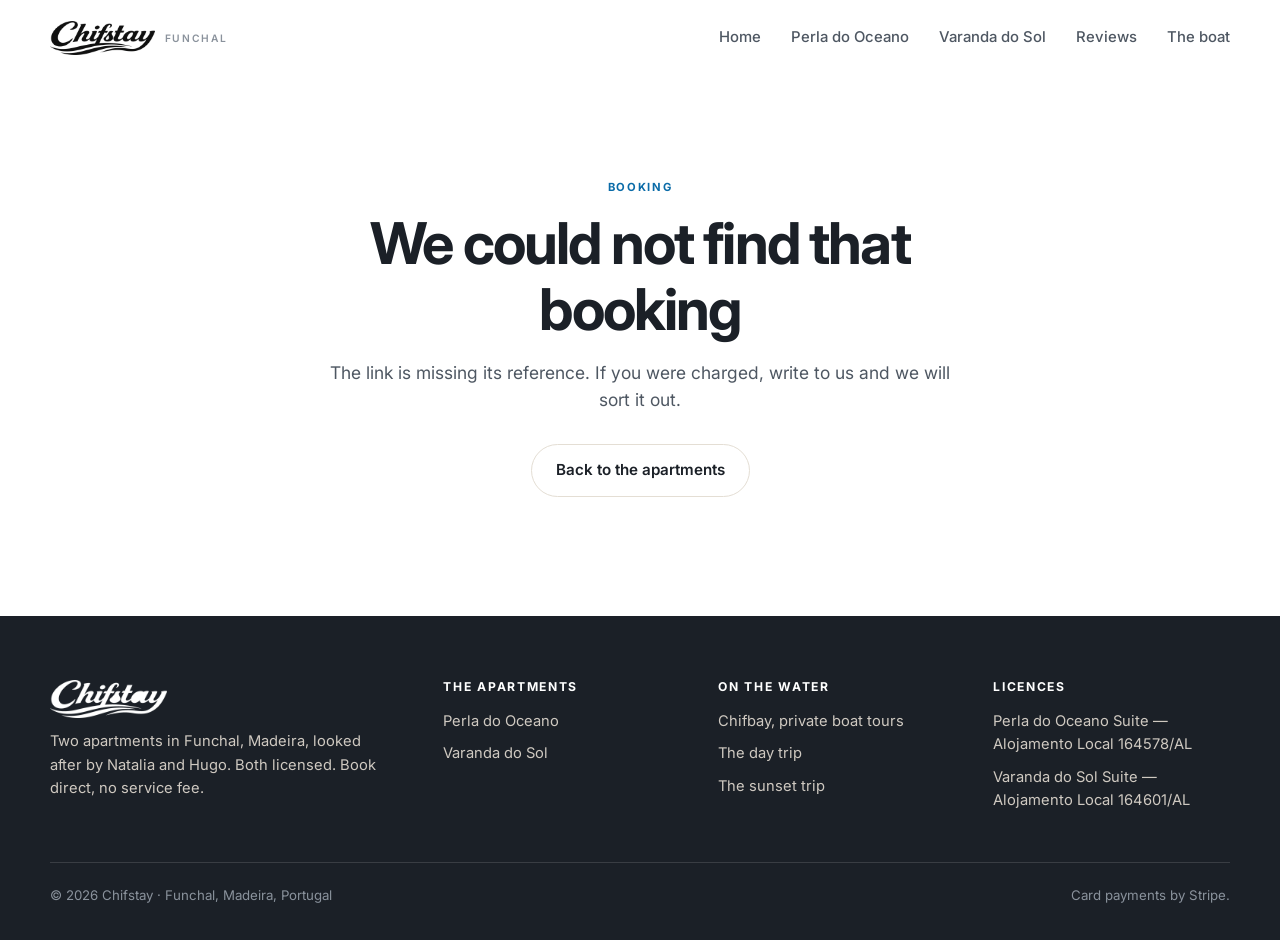
==== commit f74aedd9: "Back to the previous look while a new direction is chosen" ====
--- a/booking-done.html
+++ b/booking-done.html
@@ -16,7 +16,7 @@
 
 <link rel="preconnect" href="https://fonts.googleapis.com"/>
 <link rel="preconnect" href="https://fonts.gstatic.com" crossorigin/>
-<link href="https://fonts.googleapis.com/css2?family=Young+Serif&family=Hanken+Grotesk:wght@400;500;600;700&display=swap" rel="stylesheet"/>
+<link href="https://fonts.googleapis.com/css2?family=Inter:wght@400;500;600;700;800&display=swap" rel="stylesheet"/>
 <link rel="stylesheet" href="style.css"/>
 <script type="application/ld+json">{"@context":"https://schema.org","@type":"WebPage","name":"Booking confirmed"}</script>
 </head>
@@ -42,6 +42,7 @@
 
 <section style="min-height:60vh;display:grid;place-items:center;text-align:center">
   <div class="wrap" style="max-width:620px">
+    <p class="eyebrow" id="dnEyebrow">Booking</p>
     <h1 id="dnTitle" style="margin-bottom:16px">Checking your booking…</h1>
     <p class="lede" id="dnText" style="margin-inline:auto">One moment.</p>
     <div id="dnFacts" style="margin-top:26px"></div>
--- a/style.css
+++ b/style.css
@@ -1,260 +1,341 @@
-/* Chifstay — two apartments above Funchal bay.
+/* Chifstay — two apartments in Funchal.
  *
- * Direction (Nov 2026): the site opens on the terrace, because the terrace and
- * the view are what both flats are booked for. Real listing photos only, big
- * and early. White walls and the Atlantic: near-white ground, one sea blue for
- * every action, a deep Atlantic band for the boat, terracotta from the roofs
- * kept for tiny marks. Young Serif for titles (warm, like the painted signs on
- * Funchal's old shopfronts), Hanken Grotesk for reading. Few boxes: lists,
- * lines and photos carry the layout, cards only where a thing is a card (a
- * review). Chifbay stays dark navy and gold; this stays light.
+ * The brief was: the movement and polish of chifbay.com, but an Airbnb-shaped
+ * site with its own colours. So the reveal-on-scroll and the parallax are the
+ * same technique as Chifbay, and everything else is deliberately the opposite:
+ *
+ *   Chifbay   dark navy ground, gold accent, huge serif display type, photos
+ *             bled edge to edge, a video hero.
+ *   Chifstay  white ground, sea-blue accent, one clean sans, photos in a
+ *             rounded grid with air around them, a still photo hero.
+ *
+ * The accent is the blue of the water in the real photos, not Airbnb's pink,
+ * which belongs to Airbnb.
  */
 
 :root{
-  /* ground and ink: cool, never beige */
+  /* The palette is read off the photographs, not chosen.
+     Measured across all 28 images: the dominant colour is warm sand at hue 30
+     with saturation around 0.25, and the only strongly saturated thing in any
+     frame is the sky and sea at hue 210, saturation 0.75.
+     The old terracotta accent sat at hue 15-30, the same family as the sand, so
+     it never separated from the photos and everything read muddy-warm. The
+     accent is now the blue: it is the one colour the pictures already contain
+     that nothing else on the page competes with, and it is what guests are
+     paying for. */
+
+  /* ground and ink */
   --paper:#ffffff;
-  --mist:#f1f5f8;          /* the alternate section ground, a cool white */
-  --line:#dde5eb;
-  --ink:#122230;           /* Atlantic night, not pure black */
-  --ink-2:#465665;
-  --ink-3:#7b8996;
-
-  /* colour with a job */
-  --sea:#0a6ba8;           /* the water in the photos; every action */
+  --sand:#f7f4ef;          /* the warm neutral the rooms actually are */
+  --line:#e4ded4;
+  --ink:#1b2027;           /* charcoal with a blue cast, not a brown one */
+  --ink-2:#4e5762;
+  --ink-3:#8a929c;
+
+  /* accents */
+  --sea:#0a6ba8;           /* the water */
   --sea-dark:#08507f;
-  --sea-soft:#e6f0f7;
-  --atlantic:#0e2a3c;      /* the boat band and the footer */
-  --roof:#b45a34;          /* the roof tiles; small marks only */
+  --sea-soft:#e8f1f8;
+  --sand-deep:#a8895f;     /* the terracotta roofs, kept for small marks only */
   --gold:#c9922f;          /* review stars only */
 
-  --serif:'Young Serif',Georgia,serif;
-  --sans:'Hanken Grotesk',system-ui,-apple-system,'Segoe UI',sans-serif;
-
-  --r:16px;                /* photos */
-  --r-sm:10px;             /* controls and small cards */
-  --wrap:1200px;
+  --radius:14px;
+  --radius-lg:20px;
+  --shadow:0 2px 6px rgba(27,32,39,.05),0 12px 28px rgba(27,32,39,.07);
+  --shadow-lift:0 4px 10px rgba(27,32,39,.07),0 20px 44px rgba(27,32,39,.12);
+  --wrap:1180px;
   --nav-h:76px;
-  --ease:cubic-bezier(.2,.8,.2,1);
 }
 
 *{box-sizing:border-box}
 html{scroll-behavior:smooth}
 body{
   margin:0;background:var(--paper);color:var(--ink);
-  font-family:var(--sans);font-size:17px;line-height:1.6;
-  -webkit-font-smoothing:antialiased;overflow-x:hidden;
+  font-family:'Inter',system-ui,-apple-system,'Segoe UI',sans-serif;
+  font-size:16px;line-height:1.6;-webkit-font-smoothing:antialiased;
+  overflow-x:hidden;
 }
 img{max-width:100%;display:block}
 a{color:inherit;text-decoration:none}
-h1,h2,h3,h4{margin:0;font-weight:400}
-h1,h2{font-family:var(--serif);letter-spacing:-.01em;line-height:1.08}
-h1{font-size:clamp(2.4rem,5.4vw,4.4rem)}
-h2{font-size:clamp(1.9rem,3.4vw,2.9rem)}
-h3{font-family:var(--sans);font-weight:700;font-size:1.08rem;line-height:1.3;letter-spacing:-.005em}
+h1,h2,h3,h4{margin:0;line-height:1.14;letter-spacing:-.022em;font-weight:700}
+h1{font-size:clamp(2.1rem,4.6vw,3.6rem);letter-spacing:-.032em}
+h2{font-size:clamp(1.6rem,2.9vw,2.4rem)}
+h3{font-size:1.12rem}
 p{margin:0 0 1em}
 .wrap{width:min(100% - 40px,var(--wrap));margin-inline:auto}
-.lede{font-size:1.1rem;color:var(--ink-2);max-width:60ch}
-section{padding:clamp(64px,9vw,120px) 0}
-.mist{background:var(--mist)}
-.sec-title{margin-bottom:clamp(32px,5vw,56px)}
-.sec-head{max-width:66ch;margin-bottom:clamp(24px,3.4vw,40px)}
-.sec-head .lede{margin:14px 0 0}
-
-/* a plain text link with an arrow that moves; used where a second button
-   would compete with the first */
-.link{display:inline-flex;align-items:center;gap:8px;font-weight:600;color:var(--sea);padding:6px 0}
-.link::after{content:"→";transition:transform .25s var(--ease)}
-.link:hover::after{transform:translateX(4px)}
+.lede{font-size:1.09rem;color:var(--ink-2);max-width:62ch}
+.eyebrow{
+  font-size:.7rem;font-weight:700;letter-spacing:.15em;text-transform:uppercase;
+  color:var(--sea);margin-bottom:14px;
+}
+.sand{background:var(--sand)}
+section{padding:clamp(56px,8vw,104px) 0}
+.sec-head{max-width:66ch;margin-bottom:clamp(28px,4vw,48px)}
 
 /* ------------------------------------------------------------------ nav */
 .nav{
   position:sticky;top:0;z-index:60;height:var(--nav-h);
-  display:flex;align-items:center;background:var(--paper);
-  border-bottom:1px solid transparent;transition:border-color .3s;
-}
-.nav.stuck{border-bottom-color:var(--line)}
+  display:flex;align-items:center;
+  background:rgba(255,255,255,.86);backdrop-filter:saturate(180%) blur(14px);
+  border-bottom:1px solid transparent;transition:border-color .3s,box-shadow .3s;
+}
+.nav.stuck{border-bottom-color:var(--line);box-shadow:0 1px 12px rgba(31,29,27,.05)}
 .nav .wrap{display:flex;align-items:center;justify-content:space-between;gap:24px}
-/* center, not baseline: an image's baseline is its bottom edge */
-.brand{display:flex;align-items:center;gap:10px}
-.brand img{height:34px;width:auto}
-.brand small{font-size:.8rem;color:var(--ink-3);padding-top:4px}
-.nav-links{display:flex;align-items:center;gap:30px;font-size:.95rem;font-weight:500;color:var(--ink-2)}
+/* center, not baseline. An image's baseline is its bottom edge, so FUNCHAL was
+   hanging off the foot of the wordmark, measured at 14.4px below its centre.
+   The art's own optical centre is 9px off in a 400px file, which is under a
+   pixel at the size it is drawn, so the box centre is the right anchor. */
+.brand{display:flex;align-items:center;gap:10px;font-weight:800;font-size:1.24rem;letter-spacing:-.03em}
+.brand span{color:var(--sea)}
+.brand small{font-weight:600;font-size:.64rem;line-height:1;padding-top:2px;letter-spacing:.16em;text-transform:uppercase;color:var(--ink-3)}
+.nav-links{display:flex;align-items:center;gap:30px;font-size:.93rem;font-weight:500;color:var(--ink-2)}
 .nav-links a{position:relative;padding:4px 0}
 .nav-links a::after{
   content:"";position:absolute;left:0;right:100%;bottom:0;height:2px;
-  background:var(--sea);transition:right .3s var(--ease);
-}
-.nav-links a:hover,.nav-links a[aria-current]{color:var(--ink)}
-.nav-links a:hover::after,.nav-links a[aria-current]::after{right:0}
+  background:var(--sea);transition:right .3s cubic-bezier(.2,.8,.2,1);
+}
+.nav-links a:hover{color:var(--ink)}
+.nav-links a:hover::after{right:0}
 .nav-toggle{display:none;background:none;border:0;padding:8px;cursor:pointer}
-.nav-toggle span{display:block;width:22px;height:2px;background:var(--ink);margin:5px 0}
-
-/* ---------------------------------------------------------------- button
-   Squarer than a pill, the same radius as every control. Blue is the one
-   action; white is the same action on a photo or on the dark band. */
+.nav-toggle span{display:block;width:22px;height:2px;background:var(--ink);margin:5px 0;transition:transform .3s,opacity .3s}
+
+/* ---------------------------------------------------------------- button */
 .btn{
-  display:inline-flex;align-items:center;justify-content:center;gap:9px;white-space:nowrap;
-  padding:14px 24px;border-radius:var(--r-sm);font:600 .98rem/1.2 var(--sans);
-  border:1px solid transparent;cursor:pointer;transition:background .2s,border-color .2s,color .2s;
-}
-.btn-p{background:var(--sea);color:#fff}
-.btn-p:hover{background:var(--sea-dark)}
+  display:inline-flex;align-items:center;justify-content:center;gap:9px;
+  padding:13px 24px;border-radius:999px;font-weight:600;font-size:.95rem;
+  border:1px solid transparent;cursor:pointer;
+  transition:transform .22s cubic-bezier(.2,.8,.2,1),box-shadow .22s,background .22s,color .22s;
+}
+.btn:hover{transform:translateY(-2px)}
+.btn-p{background:var(--sea);color:#fff;box-shadow:0 6px 18px rgba(10,107,168,.26)}
+.btn-p:hover{background:var(--sea-dark);box-shadow:0 10px 26px rgba(10,107,168,.34)}
 .btn-o{border-color:var(--line);background:#fff;color:var(--ink)}
-.btn-o:hover{border-color:var(--ink)}
-.btn-light{background:#fff;color:var(--ink)}
-.btn-light:hover{background:var(--sea-soft)}
-.btn-lg{padding:16px 30px;font-size:1.02rem}
+.btn-o:hover{border-color:var(--ink);box-shadow:var(--shadow)}
+.btn-lg{padding:16px 30px;font-size:1rem}
 
 /* ------------------------------------------------------------------ hero
-   The terrace itself, framed inside the page width: the listing photos are
-   1200px wide, so a full-bleed frame would blow them up and soften them. The
-   words sit on a dark wash at the foot of the photo, never on bare sky. */
-.hero{padding:0 0 clamp(40px,6vw,72px)}
-.hero-frame{
-  position:relative;width:min(100% - 32px,1360px);margin:0 auto;
-  height:min(calc(100svh - var(--nav-h) - 24px),760px);min-height:520px;
-  border-radius:var(--r);overflow:hidden;background:var(--mist);
-}
-.hero-img{width:100%;height:100%;object-fit:cover;animation:settle 1.8s var(--ease) both}
-@keyframes settle{from{transform:scale(1.05)}to{transform:none}}
-.hero-frame::after{
-  content:"";position:absolute;inset:0;pointer-events:none;
-  background:linear-gradient(to top,rgba(10,26,38,.78) 0%,rgba(10,26,38,.42) 34%,rgba(10,26,38,0) 62%);
-}
-.hero-copy{position:absolute;left:clamp(22px,4.5vw,64px);right:clamp(22px,4.5vw,64px);bottom:clamp(26px,4.5vw,60px);z-index:2;color:#fff;max-width:760px}
-.hero-copy h1{margin-bottom:16px;max-width:18ch}
-.hero-copy p{font-size:1.12rem;max-width:52ch;color:rgba(255,255,255,.9);margin-bottom:26px}
-.hero-cta{display:flex;flex-wrap:wrap;align-items:center;gap:14px 26px}
-.hero-rating{display:inline-flex;align-items:center;gap:7px;font-size:.98rem;color:#fff}
-.hero-rating svg{width:17px;height:17px;fill:var(--gold);stroke:none}
-.hero-rating:hover{text-decoration:underline;text-underline-offset:4px}
-.hero-facts{
-  list-style:none;margin:clamp(22px,3vw,30px) auto 0;padding:0;
-  display:grid;grid-template-columns:repeat(4,1fr);gap:16px 28px;color:var(--ink-2);font-size:.95rem;
-}
-.hero-facts li{border-top:2px solid var(--ink);padding-top:12px}
-.hero-facts b{color:var(--ink);font-weight:700;display:block}
-
-/* ------------------------------------------------------------ the flats
-   Photo seven parts, words five, and the second flat mirrored so the eye
-   zigzags down the page. The whole photo block links to the flat. */
-.flat{display:grid;grid-template-columns:7fr 5fr;gap:clamp(28px,5vw,72px);align-items:center}
-.flat + .flat{margin-top:clamp(56px,8vw,104px)}
-.flat.flip{grid-template-columns:5fr 7fr}
-.flat.flip .flat-shots{order:2}
-.flat-shots{display:grid;grid-template-columns:2fr 1fr;grid-template-rows:1fr 1fr;gap:10px;aspect-ratio:4/3}
-.flat-shots figure{margin:0;overflow:hidden;border-radius:var(--r-sm);background:var(--mist)}
-.flat-shots figure.lead{grid-row:span 2;border-radius:var(--r)}
-.flat-shots img{width:100%;height:100%;object-fit:cover;transition:transform 1.2s var(--ease)}
-.flat-shots:hover img{transform:scale(1.04)}
-.flat-where{font-size:.92rem;color:var(--roof);font-weight:600;margin-bottom:10px}
-.flat-copy h3{font:400 clamp(1.8rem,3vw,2.5rem)/1.08 var(--serif);letter-spacing:-.01em;margin-bottom:14px}
-.flat-line{font-size:1.1rem;color:var(--ink-2);margin-bottom:18px}
-.flat-facts{font-size:.95rem;color:var(--ink-2);padding:14px 0;border-top:1px solid var(--line);border-bottom:1px solid var(--line);margin-bottom:16px}
-.flat-score{display:flex;align-items:center;gap:6px;font-size:.95rem;color:var(--ink-2);margin-bottom:6px}
-.flat-score svg{width:16px;height:16px;fill:var(--gold);flex:none}
-.flat-score b{color:var(--ink)}
-.flat-price{font-size:.98rem;color:var(--ink-2);margin-bottom:24px}
-.flat-price b{font:400 1.5rem var(--serif);color:var(--ink);margin-right:4px}
-.flat-cta{display:flex;flex-wrap:wrap;align-items:center;gap:12px 24px}
-
-/* ----------------------------------------------------------- in both flats */
-.both{display:grid;grid-template-columns:5fr 6fr;gap:clamp(32px,6vw,88px);align-items:center}
-.both-shot{margin:0;border-radius:var(--r);overflow:hidden;aspect-ratio:4/5}
-.both-shot img{width:100%;height:100%;object-fit:cover}
-.both-copy h2{margin-bottom:clamp(24px,3vw,36px)}
-.both-list,.points{list-style:none;margin:0;padding:0;counter-reset:n}
-.both-list li,.points li{counter-increment:n;display:grid;grid-template-columns:56px 1fr;column-gap:8px;
-  padding:22px 0;border-top:1px solid var(--line)}
-.both-list li::before,.points li::before{content:counter(n,decimal-leading-zero);grid-row:span 2;
-  font:400 1.5rem/1.1 var(--serif);color:var(--roof)}
-.both-list h3,.points h3{margin-bottom:6px}
-.both-list p,.points p{margin:0;color:var(--ink-2)}
-.points{margin-top:30px}
-
-/* --------------------------------------------------------------- the boat */
-.sea{background:var(--atlantic);color:#e7eef3}
-.boat{display:grid;grid-template-columns:5fr 7fr;gap:clamp(32px,6vw,88px);align-items:center}
-.boat-shot{margin:0;border-radius:var(--r);overflow:hidden;aspect-ratio:3/4;max-height:640px}
-.boat-shot img{width:100%;height:100%;object-fit:cover}
-.boat-copy h2{color:#fff;margin-bottom:18px}
-.boat-copy .lede{color:#b9c8d3}
-.boat-trips{list-style:none;margin:28px 0 30px;padding:0}
-.boat-trips a{display:block;padding:18px 34px 18px 0;border-top:1px solid rgba(255,255,255,.16);position:relative}
-.boat-trips li:last-child a{border-bottom:1px solid rgba(255,255,255,.16)}
-.boat-trips a::after{content:"→";position:absolute;right:4px;top:18px;color:#fff;transition:transform .25s var(--ease)}
-.boat-trips a:hover::after{transform:translateX(4px)}
-.boat-trips b{display:block;color:#fff;font-weight:700}
-.boat-trips span{color:#b9c8d3;font-size:.95rem}
-
-/* -------------------------------------------------------------------- faq */
-.faq-wrap{display:grid;grid-template-columns:4fr 7fr;gap:clamp(28px,5vw,72px);align-items:start}
-.faq details{border-top:1px solid var(--line);padding:20px 0}
-.faq details:last-child{border-bottom:1px solid var(--line)}
-.faq summary{
-  cursor:pointer;font-weight:600;font-size:1.04rem;list-style:none;display:flex;
-  justify-content:space-between;align-items:center;gap:20px;
-}
-.faq summary::-webkit-details-marker{display:none}
-.faq summary::after{content:"+";font-size:1.5rem;color:var(--sea);transition:transform .3s;line-height:1}
-.faq details[open] summary::after{transform:rotate(45deg)}
-.faq p{margin:12px 0 0;color:var(--ink-2);max-width:62ch}
-
-/* ----------------------------------------------------------------- footer */
-footer{background:var(--atlantic);color:#b9c8d3;padding:64px 0 34px;font-size:.94rem}
-footer a:hover{color:#fff}
-.foot-grid{display:grid;grid-template-columns:1.5fr 1fr 1fr 1fr;gap:38px;margin-bottom:40px}
-footer h4{color:#fff;font-size:.95rem;font-weight:700;margin-bottom:14px}
-footer ul{list-style:none;margin:0;padding:0}
-footer li{margin-bottom:9px}
-.foot-brand img{height:38px;width:auto;margin-bottom:14px}
-.foot-legal{border-top:1px solid rgba(255,255,255,.13);padding-top:22px;display:flex;flex-wrap:wrap;gap:8px 26px;justify-content:space-between;color:#7f93a2;font-size:.85rem}
+   A photo grid, the way a listing site opens: one tall picture and a stack of
+   smaller ones. It also does the work of showing both flats at once, which a
+   single hero image cannot. */
+.hero{padding:clamp(28px,4vw,44px) 0 clamp(44px,6vw,72px)}
+.hero-copy{max-width:min(100%,760px);margin-bottom:clamp(26px,3.4vw,40px)}
+.hero h1{max-width:15ch}
+.hero h1 em{font-style:normal;color:var(--sea)}
+.hero-grid{
+  display:grid;gap:12px;border-radius:var(--radius-lg);overflow:hidden;
+  grid-template-columns:1.62fr 1fr 1fr;
+  grid-template-rows:repeat(2,minmax(0,1fr));
+  height:clamp(320px,52vw,540px);
+}
+.hero-grid figure{margin:0;position:relative;overflow:hidden;background:var(--sand)}
+.hero-grid figure:first-child{grid-row:span 2}
+.hero-grid img{width:100%;height:100%;object-fit:cover;transition:transform 1.1s cubic-bezier(.2,.8,.2,1)}
+.hero-grid figure:hover img{transform:scale(1.045)}
+.hero-facts{display:flex;flex-wrap:wrap;gap:8px 26px;margin-top:24px;font-size:.9rem;color:var(--ink-2)}
+.hero-facts b{color:var(--ink);font-weight:600}
+
+/* ------------------------------------------------------------ stay cards */
+.stays{display:grid;gap:clamp(24px,3vw,36px);grid-template-columns:repeat(2,1fr)}
+.stay{
+  background:#fff;border:1px solid var(--line);border-radius:var(--radius-lg);
+  overflow:hidden;display:flex;flex-direction:column;
+  transition:transform .35s cubic-bezier(.2,.8,.2,1),box-shadow .35s,border-color .35s;
+}
+.stay:hover{transform:translateY(-6px);box-shadow:var(--shadow-lift);border-color:transparent}
+.stay-shot{position:relative;aspect-ratio:4/3;overflow:hidden;background:var(--sand)}
+.stay-shot img{width:100%;height:100%;object-fit:cover;transition:transform 1.1s cubic-bezier(.2,.8,.2,1)}
+.stay:hover .stay-shot img{transform:scale(1.05)}
+.badge{
+  position:absolute;top:14px;left:14px;z-index:2;
+  background:rgba(255,255,255,.95);border-radius:999px;padding:7px 14px;
+  font-size:.74rem;font-weight:700;letter-spacing:.03em;box-shadow:var(--shadow);
+}
+.stay-body{padding:22px 24px 26px;display:flex;flex-direction:column;flex:1}
+.stay-top{display:flex;align-items:flex-start;justify-content:space-between;gap:14px}
+.rating{display:inline-flex;align-items:center;gap:5px;font-size:.9rem;font-weight:600;white-space:nowrap}
+.rating svg{width:14px;height:14px;fill:var(--gold)}
+.rating span{color:var(--ink-3);font-weight:400}
+.stay-where{color:var(--ink-3);font-size:.9rem;margin:5px 0 12px}
+.stay-body p{color:var(--ink-2);font-size:.96rem}
+.stay-meta{
+  display:flex;flex-wrap:wrap;gap:6px 16px;margin:2px 0 20px;
+  font-size:.87rem;color:var(--ink-2);
+}
+.stay-meta span{display:inline-flex;align-items:center;gap:7px}
+.stay-meta svg{width:15px;height:15px;stroke:var(--ink-3);fill:none;stroke-width:1.7}
+.stay-cta{margin-top:auto;display:flex;gap:10px;flex-wrap:wrap}
+
+/* ------------------------------------------------------------- feature row */
+.feats{display:grid;gap:clamp(22px,3vw,34px);grid-template-columns:repeat(3,1fr)}
+.feat{padding:26px;border-radius:var(--radius);background:#fff;border:1px solid var(--line)}
+.feat .ico{
+  width:42px;height:42px;border-radius:12px;display:grid;place-items:center;
+  background:rgba(10,107,168,.09);margin-bottom:16px;
+}
+.feat .ico svg{width:20px;height:20px;stroke:var(--sea);fill:none;stroke-width:1.8}
+.feat h3{margin-bottom:8px}
+.feat p{color:var(--ink-2);font-size:.95rem;margin:0}
 
 /* --------------------------------------------------------------- listing */
-.listing-head{padding:clamp(24px,3vw,40px) 0 0}
-.listing-where{color:var(--roof);font-weight:600;font-size:.95rem;margin-bottom:8px}
-.listing-head h1{font-size:clamp(2.2rem,4.4vw,3.6rem);margin-bottom:12px}
-.listing-sub{display:flex;flex-wrap:wrap;align-items:center;gap:8px 16px;color:var(--ink-2);font-size:.95rem}
-.rating{display:inline-flex;align-items:center;gap:5px;font-weight:700;white-space:nowrap}
-.rating svg{width:15px;height:15px;fill:var(--gold)}
-.rating span{color:var(--ink-3);font-weight:400}
+.listing-head{padding:clamp(24px,3vw,36px) 0 0}
+.listing-head h1{margin-bottom:10px}
+.listing-sub{display:flex;flex-wrap:wrap;align-items:center;gap:8px 18px;color:var(--ink-2);font-size:.95rem}
 .gal{
-  display:grid;gap:10px;grid-template-columns:2fr 1fr 1fr;grid-template-rows:repeat(2,minmax(0,1fr));
-  height:clamp(320px,46vw,540px);margin:26px 0 clamp(36px,5vw,56px);
-}
-.gal figure{margin:0;overflow:hidden;position:relative;background:var(--mist);cursor:zoom-in;border-radius:var(--r-sm)}
-.gal figure:first-child{grid-row:span 2;border-radius:var(--r)}
-.gal figure[hidden]{display:none}
-.gal img{width:100%;height:100%;object-fit:cover;transition:transform 1s var(--ease)}
-.gal figure:hover img{transform:scale(1.04)}
-.gal-more{position:absolute;right:14px;bottom:14px;background:#fff;border-radius:var(--r-sm);padding:9px 14px;font-size:.88rem;font-weight:600;cursor:zoom-in}
-.cols{display:grid;grid-template-columns:1fr 380px;gap:clamp(30px,5vw,72px);align-items:start}
-.cols section{padding:0 0 clamp(40px,5vw,56px)}
-.cols h2{font-size:clamp(1.6rem,2.6vw,2.1rem);margin-bottom:22px}
-.facts{display:flex;flex-wrap:wrap;align-items:center;gap:10px 28px;padding-bottom:24px;border-bottom:1px solid var(--line);margin-bottom:26px}
+  display:grid;gap:10px;grid-template-columns:2fr 1fr 1fr;
+  grid-template-rows:repeat(2,minmax(0,1fr));
+  height:clamp(300px,44vw,480px);border-radius:var(--radius-lg);overflow:hidden;margin:24px 0;
+}
+.gal figure{margin:0;overflow:hidden;position:relative;background:var(--sand);cursor:zoom-in}
+.gal figure:first-child{grid-row:span 2}
+.gal img{width:100%;height:100%;object-fit:cover;transition:transform 1s cubic-bezier(.2,.8,.2,1)}
+.gal figure:hover img{transform:scale(1.05)}
+.gal-more{
+  position:absolute;right:16px;bottom:16px;background:rgba(255,255,255,.95);
+  border-radius:10px;padding:9px 15px;font-size:.85rem;font-weight:600;box-shadow:var(--shadow);
+}
+.cols{display:grid;grid-template-columns:1fr 380px;gap:clamp(30px,4vw,58px);align-items:start}
+.facts{display:flex;flex-wrap:wrap;align-items:center;gap:10px 28px;padding-bottom:26px;border-bottom:1px solid var(--line);margin-bottom:26px}
 .facts span{display:inline-flex;align-items:center;gap:9px}
-/* without a size an inline SVG takes its natural box and pushes the row apart */
+/* without an explicit size an inline SVG takes its natural box, which here was
+   about 300px tall and pushed the row apart */
 .facts svg{width:18px;height:18px;stroke:var(--ink-3);fill:none;stroke-width:1.7;flex:none}
-.facts b{font-weight:700}
+.facts b{font-weight:600}
+
+/* the every-room grid: photos vary in shape, so the frame has to be fixed or
+   the rows go ragged */
+.shots{display:grid;gap:14px;grid-template-columns:repeat(3,1fr)}
+.shots figure{margin:0;aspect-ratio:4/3;overflow:hidden;border-radius:var(--radius);background:var(--sand);cursor:zoom-in}
+.shots img{width:100%;height:100%;object-fit:cover;transition:transform 1s cubic-bezier(.2,.8,.2,1)}
+.shots figure:hover img{transform:scale(1.05)}
+@media(max-width:860px){.shots{grid-template-columns:repeat(2,1fr)}}
+@media(max-width:560px){.shots{grid-template-columns:1fr}}
 .amen{display:grid;grid-template-columns:repeat(2,1fr);gap:13px 24px;margin:0;padding:0;list-style:none}
-.amen li{display:flex;align-items:center;gap:11px;color:var(--ink-2)}
-.amen svg{width:17px;height:17px;stroke:var(--sea);fill:none;stroke-width:1.8;flex:none}
+.amen li{display:flex;align-items:center;gap:11px;color:var(--ink-2);font-size:.96rem}
+.amen svg{width:17px;height:17px;stroke:var(--sand-deep);fill:none;stroke-width:1.7;flex:none}
 .amen li.off{color:var(--ink-3);text-decoration:line-through;text-decoration-color:var(--line)}
 .amen li.off svg{stroke:var(--ink-3)}
 
 /* booking card: sticky on desktop, a plain block on a phone */
-.book{position:sticky;top:calc(var(--nav-h) + 22px);border:1px solid var(--line);border-radius:var(--r);padding:26px;background:#fff;
-  box-shadow:0 18px 40px rgba(18,34,48,.07)}
-.book .rating{margin-bottom:12px}
+.book{
+  position:sticky;top:calc(var(--nav-h) + 22px);
+  border:1px solid var(--line);border-radius:var(--radius-lg);
+  padding:24px;box-shadow:var(--shadow);background:#fff;
+}
+.book .rating{margin-bottom:14px}
 .book h3{margin-bottom:6px}
 .book .note{font-size:.86rem;color:var(--ink-3);margin:14px 0 0}
 .book .btn{width:100%}
-.book-price{font:400 2rem/1.1 var(--serif);margin:2px 0 6px}
-.book-price span{font:400 .95rem var(--sans);color:var(--ink-2)}
-.book-save{font-size:.9rem;color:var(--sea);font-weight:600;margin:0 0 16px}
-.book-list{list-style:none;margin:18px 0 0;padding:18px 0 0;border-top:1px solid var(--line);font-size:.92rem;color:var(--ink-2)}
+.book-list{list-style:none;margin:18px 0 0;padding:18px 0 0;border-top:1px solid var(--line);font-size:.9rem;color:var(--ink-2)}
 .book-list li{display:flex;justify-content:space-between;gap:14px;padding:5px 0}
-.book-list b{color:var(--ink)}
+
+/* --------------------------------------------------------------- reviews */
+.revs{display:grid;gap:20px;grid-template-columns:repeat(3,1fr)}
+.rev{border:1px solid var(--line);border-radius:var(--radius);padding:22px;background:#fff}
+.rev .stars{color:var(--gold);letter-spacing:2px;font-size:.85rem;margin-bottom:10px}
+.rev p{font-size:.95rem;color:var(--ink-2)}
+.rev cite{font-style:normal;font-weight:600;font-size:.9rem}
+
+/* -------------------------------------------------------------------- faq */
+.faq{max-width:820px}
+.faq details{border-bottom:1px solid var(--line);padding:20px 0}
+.faq summary{
+  cursor:pointer;font-weight:600;list-style:none;display:flex;
+  justify-content:space-between;align-items:center;gap:20px;
+}
+.faq summary::-webkit-details-marker{display:none}
+.faq summary::after{content:"+";font-size:1.4rem;color:var(--sea);transition:transform .3s;line-height:1}
+.faq details[open] summary::after{transform:rotate(45deg)}
+.faq p{margin:14px 0 0;color:var(--ink-2)}
+
+/* ----------------------------------------------------------------- footer */
+footer{background:var(--ink);color:#cfc9c1;padding:64px 0 34px;font-size:.92rem}
+footer a:hover{color:#fff}
+.foot-grid{display:grid;grid-template-columns:1.5fr 1fr 1fr 1fr;gap:38px;margin-bottom:40px}
+footer h4{color:#fff;font-size:.76rem;letter-spacing:.14em;text-transform:uppercase;margin-bottom:16px;font-weight:700}
+footer ul{list-style:none;margin:0;padding:0}
+footer li{margin-bottom:9px}
+.foot-brand{font-size:1.3rem;font-weight:800;color:#fff;letter-spacing:-.03em;margin-bottom:12px}
+.foot-brand span{color:var(--sea)}
+.foot-legal{border-top:1px solid rgba(255,255,255,.13);padding-top:22px;display:flex;flex-wrap:wrap;gap:8px 26px;justify-content:space-between;color:var(--ink-3);font-size:.83rem}
+
+/* --------------------------------------------------------------- lightbox */
+.lb{
+  position:fixed;inset:0;z-index:200;background:rgba(20,18,16,.94);
+  display:none;place-items:center;padding:28px;
+}
+.lb.on{display:grid}
+.lb img{max-width:min(1200px,94vw);max-height:88vh;object-fit:contain;border-radius:8px}
+.lb-close,.lb-prev,.lb-next{
+  position:absolute;background:rgba(255,255,255,.12);border:0;color:#fff;
+  width:46px;height:46px;border-radius:50%;font-size:1.3rem;cursor:pointer;
+  display:grid;place-items:center;transition:background .2s;
+}
+.lb-close:hover,.lb-prev:hover,.lb-next:hover{background:rgba(255,255,255,.26)}
+.lb-close{top:22px;right:22px}
+.lb-prev{left:22px;top:50%;transform:translateY(-50%)}
+.lb-next{right:22px;top:50%;transform:translateY(-50%)}
+.lb-count{position:absolute;bottom:24px;left:50%;transform:translateX(-50%);color:#fff;font-size:.86rem;opacity:.75}
+
+/* ------------------------------------------------------------------ motion
+   Same idea as Chifbay: everything with .rv starts a little low and faded, and
+   an IntersectionObserver adds .in when it arrives. Children of .rv-group are
+   staggered by an inline delay so a row of cards arrives one after another. */
+.rv{opacity:0;transform:translateY(24px);
+    transition:opacity .8s cubic-bezier(.16,.8,.16,1),transform .8s cubic-bezier(.16,.8,.16,1)}
+.rv.in{opacity:1;transform:none}
+
+@media (prefers-reduced-motion:reduce){
+  html{scroll-behavior:auto}
+  .rv{opacity:1;transform:none;transition:none}
+  .stay:hover,.btn:hover{transform:none}
+  .hero-grid img,.gal img,.stay-shot img{transition:none}
+}
+
+/* ------------------------------------------------------------- responsive */
+@media (max-width:960px){
+  .cols{grid-template-columns:1fr}
+  .book{position:static}
+  .stays,.feats,.revs,.foot-grid{grid-template-columns:1fr}
+  .feats,.revs{gap:16px}
+}
+@media (max-width:760px){
+  /* Closed, this panel must be gone, not merely pushed up. translateY(-120%)
+     was measured leaving its last 28px and its bottom border showing over the
+     header as a stray line across the top of every phone page: the panel sits
+     at top:76px, so a percentage of its own height never clears the header.
+     visibility does clear it, whatever the height turns out to be. */
+  .nav-links{
+    position:fixed;inset:var(--nav-h) 0 auto;background:#fff;flex-direction:column;
+    align-items:stretch;gap:0;padding:8px 20px 22px;border-bottom:1px solid var(--line);
+    visibility:hidden;transform:translateY(-14px);opacity:0;
+    transition:transform .3s cubic-bezier(.2,.8,.2,1),opacity .24s,visibility 0s .3s;
+    box-shadow:0 14px 30px rgba(31,29,27,.09);
+  }
+  .nav-links.open{visibility:visible;transform:none;opacity:1;transition-delay:0s}
+  .nav-links a{padding:14px 0;border-bottom:1px solid var(--line)}
+  .nav-toggle{display:block}
+  .hero-grid,.gal{grid-template-columns:1fr;grid-template-rows:none;height:auto}
+  .hero-grid figure:first-child,.gal figure:first-child{grid-row:auto}
+  .hero-grid figure,.gal figure{aspect-ratio:4/3}
+  .hero-grid figure:nth-child(n+3),.gal figure:nth-child(n+3){display:none}
+  .amen{grid-template-columns:1fr}
+}
+
+/* ------------------------------------------------------------------ prices */
+.price{font-size:.96rem;color:var(--ink-2);margin:0 0 16px}
+.price b{color:var(--ink);font-size:1.05rem}
+.price span{display:block;color:var(--sea);font-size:.85rem;font-weight:600;margin-top:2px}
+.book-price{font-size:1.6rem;font-weight:700;letter-spacing:-.03em;margin:2px 0 4px}
+.book-price span{font-size:.95rem;font-weight:400;color:var(--ink-2)}
+.book-save{font-size:.88rem;color:var(--sea);font-weight:600;margin:0 0 14px}
+
+/* --------------------------------------------------------------- wordmark
+   The logo is a raster wordmark, so it is exported twice rather than
+   recoloured by CSS: inverting anti-aliased black leaves grey fringes on the
+   dark footer. Black on the nav, white on the footer, each with its own alpha. */
+.brand img{height:34px;width:auto;display:block}
+.foot-brand img{height:38px;width:auto;margin-bottom:12px}
+@media (max-width:760px){ .brand img{height:28px} .brand small{display:none} }
 
 /* ----------------------------------------------------------------- booking
    Lives inside the sticky card. Taken nights are struck through as well as
@@ -296,137 +377,108 @@
 .bk-day.is-short{color:var(--line);cursor:not-allowed}
 .bk-rule{font-size:.84rem;color:var(--sea);font-weight:600;margin:0 0 8px;line-height:1.45}
 
-
-/* --------------------------------------------------------------- lightbox */
-.lb{
-  position:fixed;inset:0;z-index:200;background:rgba(20,18,16,.94);
-  display:none;place-items:center;padding:28px;
-}
-.lb.on{display:grid}
-.lb img{max-width:min(1200px,94vw);max-height:88vh;object-fit:contain;border-radius:8px}
-.lb-close,.lb-prev,.lb-next{
-  position:absolute;background:rgba(255,255,255,.12);border:0;color:#fff;
-  width:46px;height:46px;border-radius:50%;font-size:1.3rem;cursor:pointer;
-  display:grid;place-items:center;transition:background .2s;
-}
-.lb-close:hover,.lb-prev:hover,.lb-next:hover{background:rgba(255,255,255,.26)}
-.lb-close{top:22px;right:22px}
-.lb-prev{left:22px;top:50%;transform:translateY(-50%)}
-.lb-next{right:22px;top:50%;transform:translateY(-50%)}
-.lb-count{position:absolute;bottom:24px;left:50%;transform:translateX(-50%);color:#fff;font-size:.86rem;opacity:.75}
-
-
-/* ---------------------------------------------------------------- reviews
-   The one place cards are used: a review is a thing a guest wrote. */
-.sec-split{display:grid;grid-template-columns:6fr 5fr;gap:clamp(20px,5vw,72px);align-items:end;margin-bottom:clamp(28px,4vw,44px)}
-.sec-split .lede{margin:0}
-.src-tiles{display:flex;flex-wrap:wrap;gap:12px;margin-bottom:28px}
-.src-tile{display:flex;flex-direction:column;gap:2px;min-width:160px;padding:16px 20px;border-radius:var(--r-sm);
-  background:#fff;border:1px solid var(--line);transition:border-color .2s}
-.src-tile:hover{border-color:var(--sea)}
-.src-tile span{font-size:.86rem;color:var(--ink-3);font-weight:600}
-.src-tile b{font:400 2rem/1.1 var(--serif)}
-.src-tile b i{font:500 .9rem var(--sans);color:var(--ink-3);font-style:normal}
-.src-tile small{font-size:.84rem;color:var(--ink-2)}
+/* One gallery: the five in the grid are laid out, the rest sit in the same
+   container as [hidden] so the lightbox has them in order without lengthening
+   the page. display:none on [hidden] is already in the reset. */
+.gal figure[hidden]{display:none}
+.gal-more{cursor:zoom-in}
+
+/* ------------------------------------------------------------ flat blocks
+   One section per apartment instead of a single grid mixing both. On a phone
+   they stack into two clean screens, which is the whole point: a mixed grid of
+   six photos told a visitor nothing about which flat was which. */
+.intro{padding:clamp(30px,5vw,56px) 0 clamp(20px,3vw,32px)}
+.intro .lede{margin-top:16px}
+.flat{padding:clamp(40px,5.5vw,72px) 0}
+.flat-in{display:grid;grid-template-columns:1.15fr 1fr;gap:clamp(26px,4vw,52px);align-items:center}
+.flat-in.flip .flat-shots{order:2}
+.flat-shots{display:grid;grid-template-columns:1fr 1fr;grid-template-rows:repeat(2,1fr);
+  gap:10px;border-radius:var(--radius-lg);overflow:hidden;aspect-ratio:4/3}
+.flat-shots figure{margin:0;overflow:hidden;background:var(--sand)}
+.flat-shots figure.lead{grid-row:span 2}
+.flat-shots img{width:100%;height:100%;object-fit:cover;transition:transform 1.1s cubic-bezier(.2,.8,.2,1)}
+.flat-shots figure:hover img{transform:scale(1.05)}
+.badge-flat{display:inline-block;background:var(--sea-soft);color:var(--sea-dark);border-radius:999px;
+  padding:6px 14px;font-size:.72rem;font-weight:700;letter-spacing:.03em;margin-bottom:14px}
+.flat-copy h2{margin-bottom:6px}
+.flat-where{color:var(--ink-3);font-size:.95rem;margin:0 0 10px}
+.flat-copy .rating{margin-bottom:16px}
+.flat-copy > p{color:var(--ink-2)}
+@media (max-width:860px){
+  /* Two separate rules. Grouping them applied grid-template-columns:1fr to the
+     inner photo grid of the flipped block as well, which collapsed its three
+     photos into one column and left the second apartment showing a single
+     picture where the first showed three. */
+  .flat-in{grid-template-columns:1fr}
+  .flat-in.flip .flat-shots{order:0}
+  .flat-shots{aspect-ratio:3/2}
+  .flat{padding:34px 0}
+}
+
+/* ------------------------------------------------------------- reviews
+   Cards in the same white-on-sand language as .feat. Stars in --gold, the
+   only place gold is used. */
+.hero-rating{display:inline-flex;align-items:center;gap:6px;color:var(--ink);text-decoration:none}
+.hero-rating svg{width:16px;height:16px;fill:var(--gold);stroke:none}
+.hero-rating:hover b{color:var(--sea)}
 .revs{display:grid;grid-template-columns:repeat(3,minmax(0,1fr));gap:18px;align-items:start}
-.rev{background:#fff;border-radius:var(--r);padding:24px 24px 20px;border:1px solid var(--line)}
-.mist .rev,.mist .src-tile{border-color:transparent}
+.rev{background:#fff;border:1px solid var(--line);border-radius:var(--radius);padding:22px 22px 20px}
 .rev header{display:flex;align-items:center;gap:12px}
 .rev header div{display:flex;flex-direction:column;line-height:1.3}
-.rev header span:not(.rev-av):not(.rev-src){color:var(--ink-3);font-size:.86rem}
+.rev header span:not(.rev-av){color:var(--ink-3);font-size:.86rem}
 .rev-av{width:42px;height:42px;border-radius:50%;display:grid;place-items:center;flex:none;
-  background:var(--sea-soft);color:var(--sea-dark);font:400 1.05rem var(--serif)}
-.rev header .rev-src{margin-left:auto;align-self:flex-start;font-size:.74rem;font-weight:700;padding:4px 9px;border-radius:999px;
-  background:var(--mist);white-space:nowrap}
-.rev-src-airbnb{color:#c13a4b}
-.rev-src-booking{color:#0b3d91}
-.rev-src-vrbo{color:#1a5fb4}
-.rev-meta{display:flex;flex-wrap:wrap;gap:4px 14px;align-items:center;margin:14px 0 10px;font-size:.85rem;color:var(--ink-3)}
-.rev-stars{color:var(--gold);letter-spacing:1px;font-size:.95rem}
+  background:var(--sea-soft);color:var(--sea-dark);font-weight:700}
+.rev-meta{display:flex;flex-wrap:wrap;gap:4px 14px;align-items:center;margin:12px 0 10px;font-size:.84rem;color:var(--ink-3)}
+.rev-stars{font-size:.95rem}
+.rev-stars{color:var(--gold);letter-spacing:1px}
 .rev-stars i{color:var(--line);font-style:normal}
-.rev-ten{font-weight:700;color:var(--ink);font-size:.95rem}
-.rev-ten i{font-style:normal;color:var(--ink-3);font-weight:500}
-.rev-text p{margin:0 0 8px;color:var(--ink-2);font-size:.97rem}
-.rev-text .rev-title{font-weight:700;color:var(--ink)}
-.rev-text .rev-bad{font-size:.92rem}
-.rev-bad span{font-weight:700;color:var(--ink)}
-.rev-orig{margin-top:6px;font-size:.85rem;color:var(--ink-3)}
+.rev-text p{margin:0 0 8px;color:var(--ink-2);font-size:.95rem}
+.rev-orig{margin-top:6px;font-size:.84rem;color:var(--ink-3)}
 .rev-orig summary{cursor:pointer}
 .rev-orig p{margin:8px 0 0;font-style:italic}
-.rev-links{display:flex;flex-wrap:wrap;gap:12px 32px;margin-top:28px}
-.rev-head{margin:4px 0 8px}
-.rev-cats-h{margin:0 0 14px;font-size:.86rem;color:var(--ink-3);font-weight:600}
-.rev-cats{list-style:none;margin:0;padding:0;display:grid;grid-template-columns:repeat(2,minmax(0,1fr));gap:12px 40px;max-width:820px}
-.rev-cats li{display:grid;grid-template-columns:116px 1fr 30px;align-items:center;gap:12px;font-size:.93rem}
+.rev-links{display:flex;flex-wrap:wrap;gap:12px;margin-top:28px}
+.rev-links svg{width:15px;height:15px;fill:var(--gold);stroke:none;vertical-align:-2px}
+.rev-head{margin:28px 0 8px}
+.rev-cats-h{margin:0 0 14px;font-size:.84rem;color:var(--ink-3);font-weight:600;letter-spacing:.02em}
+.rev-cats{list-style:none;margin:0;padding:0;display:grid;grid-template-columns:repeat(2,minmax(0,1fr));gap:12px 36px}
+.rev-cats li{display:grid;grid-template-columns:110px 1fr 30px;align-items:center;gap:12px;font-size:.92rem}
 .rev-cats i{height:4px;border-radius:4px;background:var(--line);overflow:hidden}
 .rev-cats em{display:block;height:100%;background:var(--ink)}
 .rev-cats b{text-align:right}
-.rev-filter{display:flex;flex-wrap:wrap;gap:8px;margin:28px 0 20px}
-.rev-filter button{font:600 .9rem var(--sans);padding:8px 14px;border-radius:999px;cursor:pointer;
+@media (max-width:960px){ .revs{grid-template-columns:repeat(2,minmax(0,1fr))} }
+@media (max-width:640px){
+  .revs{grid-template-columns:1fr}
+  .rev-cats{grid-template-columns:1fr}
+  .rev-links .btn{width:100%;justify-content:center;text-align:center}
+}
+
+/* ----------------------------------------------------------------- map */
+.map .leaflet-tile-pane{filter:saturate(.75)}
+.map{height:clamp(300px,42vw,440px);border-radius:var(--radius);overflow:hidden;border:1px solid var(--line);
+  background:var(--sand);z-index:0}
+.map .leaflet-control-attribution{font-size:10px}
+
+/* review sources: one tile per site, a tag on each card, and a filter */
+.src-tiles{display:flex;flex-wrap:wrap;gap:12px;margin-bottom:28px}
+.src-tile{display:flex;flex-direction:column;gap:2px;min-width:150px;padding:14px 18px;border-radius:var(--radius);
+  background:#fff;border:1px solid var(--line);color:var(--ink);text-decoration:none;transition:border-color .2s}
+.src-tile:hover{border-color:var(--sea)}
+.src-tile span{font-size:.84rem;color:var(--ink-3);font-weight:600}
+.src-tile b{font-size:1.7rem;letter-spacing:-.02em;line-height:1.1}
+.src-tile b i{font-style:normal;font-size:.9rem;color:var(--ink-3);font-weight:500}
+.src-tile small{font-size:.82rem;color:var(--ink-2)}
+.rev header .rev-src{margin-left:auto;align-self:flex-start;font-size:.72rem;font-weight:700;padding:4px 8px;border-radius:999px;
+  background:var(--sand);color:var(--ink-2);white-space:nowrap}
+.rev-src-airbnb{color:#c13a4b!important}
+.rev-src-booking{color:#0b3d91!important}
+.rev-src-vrbo{color:#1a5fb4!important}
+.rev-ten{font-weight:700;color:var(--ink);font-size:.92rem}
+.rev-ten i{font-style:normal;color:var(--ink-3);font-weight:500}
+.rev-title{font-weight:600;color:var(--ink)!important}
+.rev-bad{font-size:.9rem!important}
+.rev-bad span{font-weight:600;color:var(--ink)}
+.rev-filter{display:flex;flex-wrap:wrap;gap:8px;margin:26px 0 20px}
+.rev-filter button{font:inherit;font-size:.88rem;font-weight:600;padding:8px 14px;border-radius:999px;cursor:pointer;
   background:#fff;border:1px solid var(--line);color:var(--ink-2)}
 .rev-filter button.on{background:var(--ink);border-color:var(--ink);color:#fff}
-
-/* -------------------------------------------------------------------- map */
-.map{height:clamp(300px,42vw,460px);border-radius:var(--r);overflow:hidden;background:var(--mist);z-index:0}
-.map .leaflet-tile-pane{filter:saturate(.75)}
-.map .leaflet-control-attribution{font-size:10px}
-
-/* ------------------------------------------------------------------ motion
-   Few moments, not a metronome: the hero photo settles once, and blocks
-   arrive as they reach the screen without a stagger. */
-.rv{opacity:0;transform:translateY(18px);transition:opacity .9s var(--ease),transform .9s var(--ease)}
-.rv.in{opacity:1;transform:none}
-@media (prefers-reduced-motion:reduce){
-  html{scroll-behavior:auto}
-  .rv{opacity:1;transform:none;transition:none}
-  .hero-img{animation:none}
-  .gal img,.flat-shots img{transition:none}
-}
-
-/* ------------------------------------------------------------- responsive */
-@media (max-width:960px){
-  .cols,.flat,.flat.flip,.both,.boat,.faq-wrap,.sec-split{grid-template-columns:1fr}
-  .flat.flip .flat-shots{order:0}
-  .book{position:static}
-  .revs{grid-template-columns:repeat(2,minmax(0,1fr))}
-  .foot-grid{grid-template-columns:1fr 1fr}
-  .hero-facts{grid-template-columns:repeat(2,1fr)}
-  .both-shot{aspect-ratio:3/2}
-  .boat-shot{aspect-ratio:4/3}
-  .boat-shot img{object-position:center 30%}
-}
-@media (max-width:760px){
-  .nav-links{
-    position:fixed;inset:var(--nav-h) 0 auto;background:#fff;flex-direction:column;
-    align-items:stretch;gap:0;padding:8px 20px 22px;border-bottom:1px solid var(--line);
-    visibility:hidden;transform:translateY(-14px);opacity:0;
-    transition:transform .3s cubic-bezier(.2,.8,.2,1),opacity .24s,visibility 0s .3s;
-    box-shadow:0 14px 30px rgba(31,29,27,.09);
-  }
-  .nav-links.open{visibility:visible;transform:none;opacity:1;transition-delay:0s}
-  .nav-links a{padding:14px 0;border-bottom:1px solid var(--line)}
-  .nav-toggle{display:block}
-  .brand img{height:28px}
-  .brand small{display:none}
-  body{font-size:16px}
-  .hero-frame{width:calc(100% - 20px);height:auto;min-height:0;background:none;border-radius:0;overflow:visible}
-  .hero-img{height:58svh;min-height:340px;border-radius:var(--r);animation:none}
-  .hero-frame::after{display:none}
-  .hero-copy{position:static;color:var(--ink);padding:22px 10px 0;max-width:none}
-  .hero-copy p{color:var(--ink-2)}
-  .hero-copy .btn-light{background:var(--sea);color:#fff}
-  .hero-rating{color:var(--ink)}
-  .hero-facts{font-size:.9rem}
-  .gal{grid-template-columns:1fr;grid-template-rows:none;height:auto}
-  .gal figure:first-child{grid-row:auto}
-  .gal figure{aspect-ratio:4/3}
-  .gal figure:nth-child(n+3){display:none}
-  .amen{grid-template-columns:1fr}
-  .revs{grid-template-columns:1fr}
-  .rev-cats{grid-template-columns:1fr}
-  .src-tiles{gap:8px}
-  .src-tile{flex:1 1 0;min-width:0;padding:12px}
-  .src-tile b{font-size:1.5rem}
-  .foot-grid{grid-template-columns:1fr}
-  .flat-shots{aspect-ratio:3/2}
-}
+@media (max-width:640px){ .src-tiles{gap:8px} .src-tile{flex:1 1 0;min-width:0;padding:12px} .src-tile b{font-size:1.35rem} }
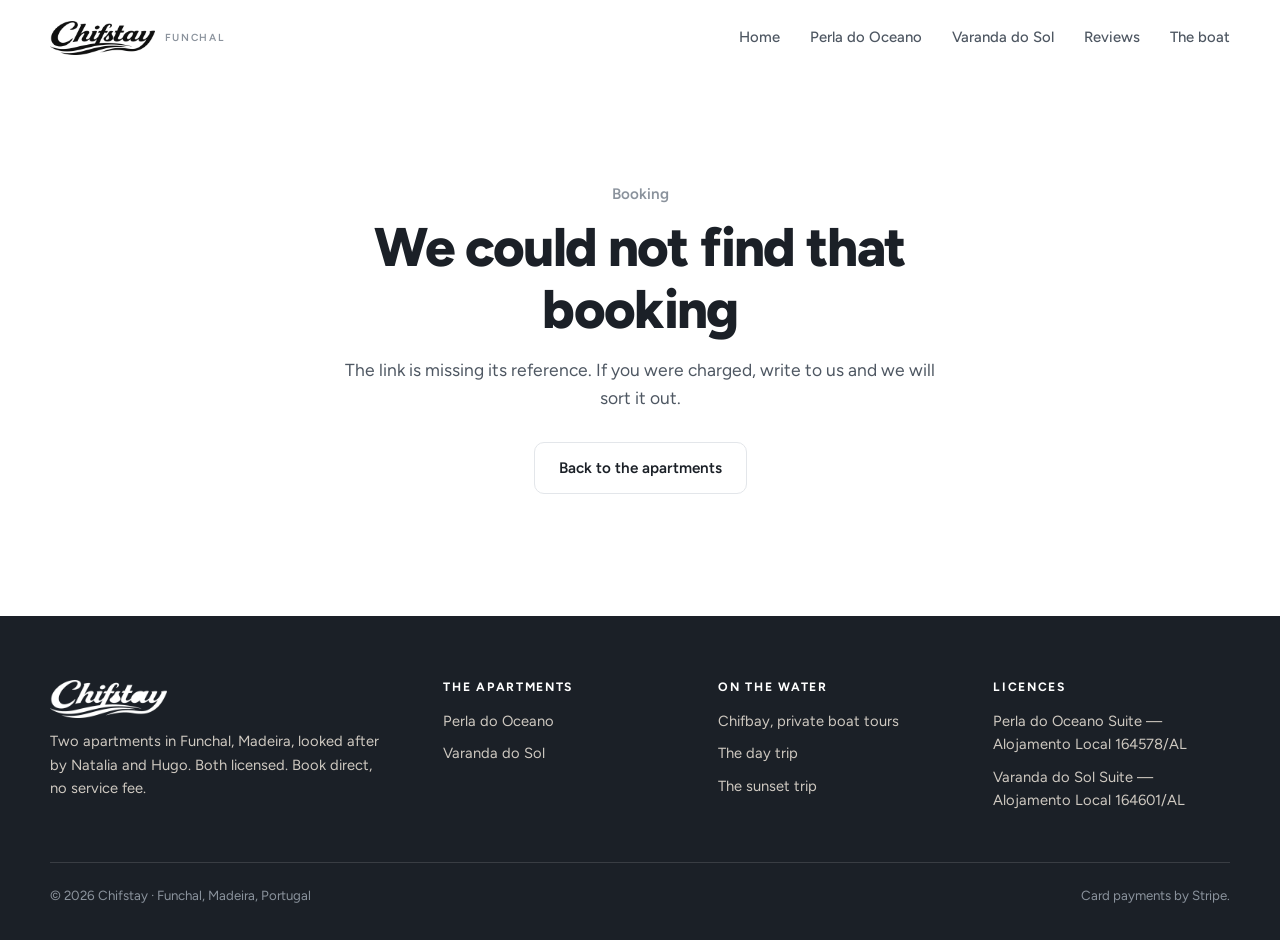
==== commit 25ae4478: "Same Airbnb-like look, cleaner details - Figtree in place of Inter, title without the slanted words " ====
--- a/booking-done.html
+++ b/booking-done.html
@@ -16,7 +16,7 @@
 
 <link rel="preconnect" href="https://fonts.googleapis.com"/>
 <link rel="preconnect" href="https://fonts.gstatic.com" crossorigin/>
-<link href="https://fonts.googleapis.com/css2?family=Inter:wght@400;500;600;700;800&display=swap" rel="stylesheet"/>
+<link href="https://fonts.googleapis.com/css2?family=Figtree:wght@400;500;600;700;800&display=swap" rel="stylesheet"/>
 <link rel="stylesheet" href="style.css"/>
 <script type="application/ld+json">{"@context":"https://schema.org","@type":"WebPage","name":"Booking confirmed"}</script>
 </head>
--- a/style.css
+++ b/style.css
@@ -26,8 +26,8 @@
 
   /* ground and ink */
   --paper:#ffffff;
-  --sand:#f7f4ef;          /* the warm neutral the rooms actually are */
-  --line:#e4ded4;
+  --sand:#f7f7f7;          /* the alternate section ground: a cool light grey, as on Airbnb, not beige */
+  --line:#e3e6ea;
   --ink:#1b2027;           /* charcoal with a blue cast, not a brown one */
   --ink-2:#4e5762;
   --ink-3:#8a929c;
@@ -51,26 +51,24 @@
 html{scroll-behavior:smooth}
 body{
   margin:0;background:var(--paper);color:var(--ink);
-  font-family:'Inter',system-ui,-apple-system,'Segoe UI',sans-serif;
+  font-family:'Figtree',system-ui,-apple-system,'Segoe UI',sans-serif;
   font-size:16px;line-height:1.6;-webkit-font-smoothing:antialiased;
   overflow-x:hidden;
 }
 img{max-width:100%;display:block}
 a{color:inherit;text-decoration:none}
 h1,h2,h3,h4{margin:0;line-height:1.14;letter-spacing:-.022em;font-weight:700}
-h1{font-size:clamp(2.1rem,4.6vw,3.6rem);letter-spacing:-.032em}
+h1{font-size:clamp(2.1rem,4.4vw,3.4rem);letter-spacing:-.03em;font-weight:800}
 h2{font-size:clamp(1.6rem,2.9vw,2.4rem)}
 h3{font-size:1.12rem}
 p{margin:0 0 1em}
 .wrap{width:min(100% - 40px,var(--wrap));margin-inline:auto}
 .lede{font-size:1.09rem;color:var(--ink-2);max-width:62ch}
-.eyebrow{
-  font-size:.7rem;font-weight:700;letter-spacing:.15em;text-transform:uppercase;
-  color:var(--sea);margin-bottom:14px;
-}
+.eyebrow{font-size:.95rem;font-weight:600;color:var(--ink-3);margin-bottom:10px}
 .sand{background:var(--sand)}
 section{padding:clamp(56px,8vw,104px) 0}
-.sec-head{max-width:66ch;margin-bottom:clamp(28px,4vw,48px)}
+.sec-head{max-width:66ch;margin-bottom:clamp(28px,4vw,44px)}
+.sec-head .lede{margin:14px 0 0}
 
 /* ------------------------------------------------------------------ nav */
 .nav{
@@ -102,15 +100,14 @@
 /* ---------------------------------------------------------------- button */
 .btn{
   display:inline-flex;align-items:center;justify-content:center;gap:9px;
-  padding:13px 24px;border-radius:999px;font-weight:600;font-size:.95rem;
+  padding:13px 24px;border-radius:10px;font-weight:600;font-size:.95rem;white-space:nowrap;
   border:1px solid transparent;cursor:pointer;
   transition:transform .22s cubic-bezier(.2,.8,.2,1),box-shadow .22s,background .22s,color .22s;
 }
-.btn:hover{transform:translateY(-2px)}
-.btn-p{background:var(--sea);color:#fff;box-shadow:0 6px 18px rgba(10,107,168,.26)}
-.btn-p:hover{background:var(--sea-dark);box-shadow:0 10px 26px rgba(10,107,168,.34)}
+.btn-p{background:var(--sea);color:#fff}
+.btn-p:hover{background:var(--sea-dark)}
 .btn-o{border-color:var(--line);background:#fff;color:var(--ink)}
-.btn-o:hover{border-color:var(--ink);box-shadow:var(--shadow)}
+.btn-o:hover{border-color:var(--ink)}
 .btn-lg{padding:16px 30px;font-size:1rem}
 
 /* ------------------------------------------------------------------ hero
@@ -131,7 +128,7 @@
 .hero-grid figure:first-child{grid-row:span 2}
 .hero-grid img{width:100%;height:100%;object-fit:cover;transition:transform 1.1s cubic-bezier(.2,.8,.2,1)}
 .hero-grid figure:hover img{transform:scale(1.045)}
-.hero-facts{display:flex;flex-wrap:wrap;gap:8px 26px;margin-top:24px;font-size:.9rem;color:var(--ink-2)}
+.hero-facts{display:flex;flex-wrap:wrap;gap:8px 26px;margin-top:26px;padding-top:20px;border-top:1px solid var(--line);font-size:.92rem;color:var(--ink-2)}
 .hero-facts b{color:var(--ink);font-weight:600}
 
 /* ------------------------------------------------------------ stay cards */
@@ -194,6 +191,7 @@
   border-radius:10px;padding:9px 15px;font-size:.85rem;font-weight:600;box-shadow:var(--shadow);
 }
 .cols{display:grid;grid-template-columns:1fr 380px;gap:clamp(30px,4vw,58px);align-items:start}
+.cols section{padding-bottom:clamp(32px,4vw,48px)}
 .facts{display:flex;flex-wrap:wrap;align-items:center;gap:10px 28px;padding-bottom:26px;border-bottom:1px solid var(--line);margin-bottom:26px}
 .facts span{display:inline-flex;align-items:center;gap:9px}
 /* without an explicit size an inline SVG takes its natural box, which here was
@@ -228,13 +226,6 @@
 .book-list{list-style:none;margin:18px 0 0;padding:18px 0 0;border-top:1px solid var(--line);font-size:.9rem;color:var(--ink-2)}
 .book-list li{display:flex;justify-content:space-between;gap:14px;padding:5px 0}
 
-/* --------------------------------------------------------------- reviews */
-.revs{display:grid;gap:20px;grid-template-columns:repeat(3,1fr)}
-.rev{border:1px solid var(--line);border-radius:var(--radius);padding:22px;background:#fff}
-.rev .stars{color:var(--gold);letter-spacing:2px;font-size:.85rem;margin-bottom:10px}
-.rev p{font-size:.95rem;color:var(--ink-2)}
-.rev cite{font-style:normal;font-weight:600;font-size:.9rem}
-
 /* -------------------------------------------------------------------- faq */
 .faq{max-width:820px}
 .faq details{border-bottom:1px solid var(--line);padding:20px 0}
@@ -287,7 +278,7 @@
 @media (prefers-reduced-motion:reduce){
   html{scroll-behavior:auto}
   .rv{opacity:1;transform:none;transition:none}
-  .stay:hover,.btn:hover{transform:none}
+  .stay:hover{transform:none}
   .hero-grid img,.gal img,.stay-shot img{transition:none}
 }
 
@@ -295,8 +286,8 @@
 @media (max-width:960px){
   .cols{grid-template-columns:1fr}
   .book{position:static}
-  .stays,.feats,.revs,.foot-grid{grid-template-columns:1fr}
-  .feats,.revs{gap:16px}
+  .stays,.feats,.foot-grid{grid-template-columns:1fr}
+  .feats{gap:16px}
 }
 @media (max-width:760px){
   /* Closed, this panel must be gone, not merely pushed up. translateY(-120%)
@@ -387,8 +378,10 @@
    One section per apartment instead of a single grid mixing both. On a phone
    they stack into two clean screens, which is the whole point: a mixed grid of
    six photos told a visitor nothing about which flat was which. */
-.intro{padding:clamp(30px,5vw,56px) 0 clamp(20px,3vw,32px)}
+.intro{padding:clamp(30px,5vw,56px) 0 0}
+.intro h1{max-width:19ch;text-wrap:balance}
 .intro .lede{margin-top:16px}
+.intro + .flat{padding-top:clamp(32px,4vw,48px)}
 .flat{padding:clamp(40px,5.5vw,72px) 0}
 .flat-in{display:grid;grid-template-columns:1.15fr 1fr;gap:clamp(26px,4vw,52px);align-items:center}
 .flat-in.flip .flat-shots{order:2}
@@ -421,7 +414,10 @@
 .hero-rating{display:inline-flex;align-items:center;gap:6px;color:var(--ink);text-decoration:none}
 .hero-rating svg{width:16px;height:16px;fill:var(--gold);stroke:none}
 .hero-rating:hover b{color:var(--sea)}
-.revs{display:grid;grid-template-columns:repeat(3,minmax(0,1fr));gap:18px;align-items:start}
+/* columns, not a grid: reviews differ a lot in length, and a grid row is as
+   tall as its longest card, which left big holes under the short ones */
+.revs{columns:3;column-gap:18px}
+.revs .rev{break-inside:avoid;margin-bottom:18px}
 .rev{background:#fff;border:1px solid var(--line);border-radius:var(--radius);padding:22px 22px 20px}
 .rev header{display:flex;align-items:center;gap:12px}
 .rev header div{display:flex;flex-direction:column;line-height:1.3}
@@ -445,9 +441,9 @@
 .rev-cats i{height:4px;border-radius:4px;background:var(--line);overflow:hidden}
 .rev-cats em{display:block;height:100%;background:var(--ink)}
 .rev-cats b{text-align:right}
-@media (max-width:960px){ .revs{grid-template-columns:repeat(2,minmax(0,1fr))} }
+@media (max-width:960px){ .revs{columns:2} }
 @media (max-width:640px){
-  .revs{grid-template-columns:1fr}
+  .revs{columns:1}
   .rev-cats{grid-template-columns:1fr}
   .rev-links .btn{width:100%;justify-content:center;text-align:center}
 }
